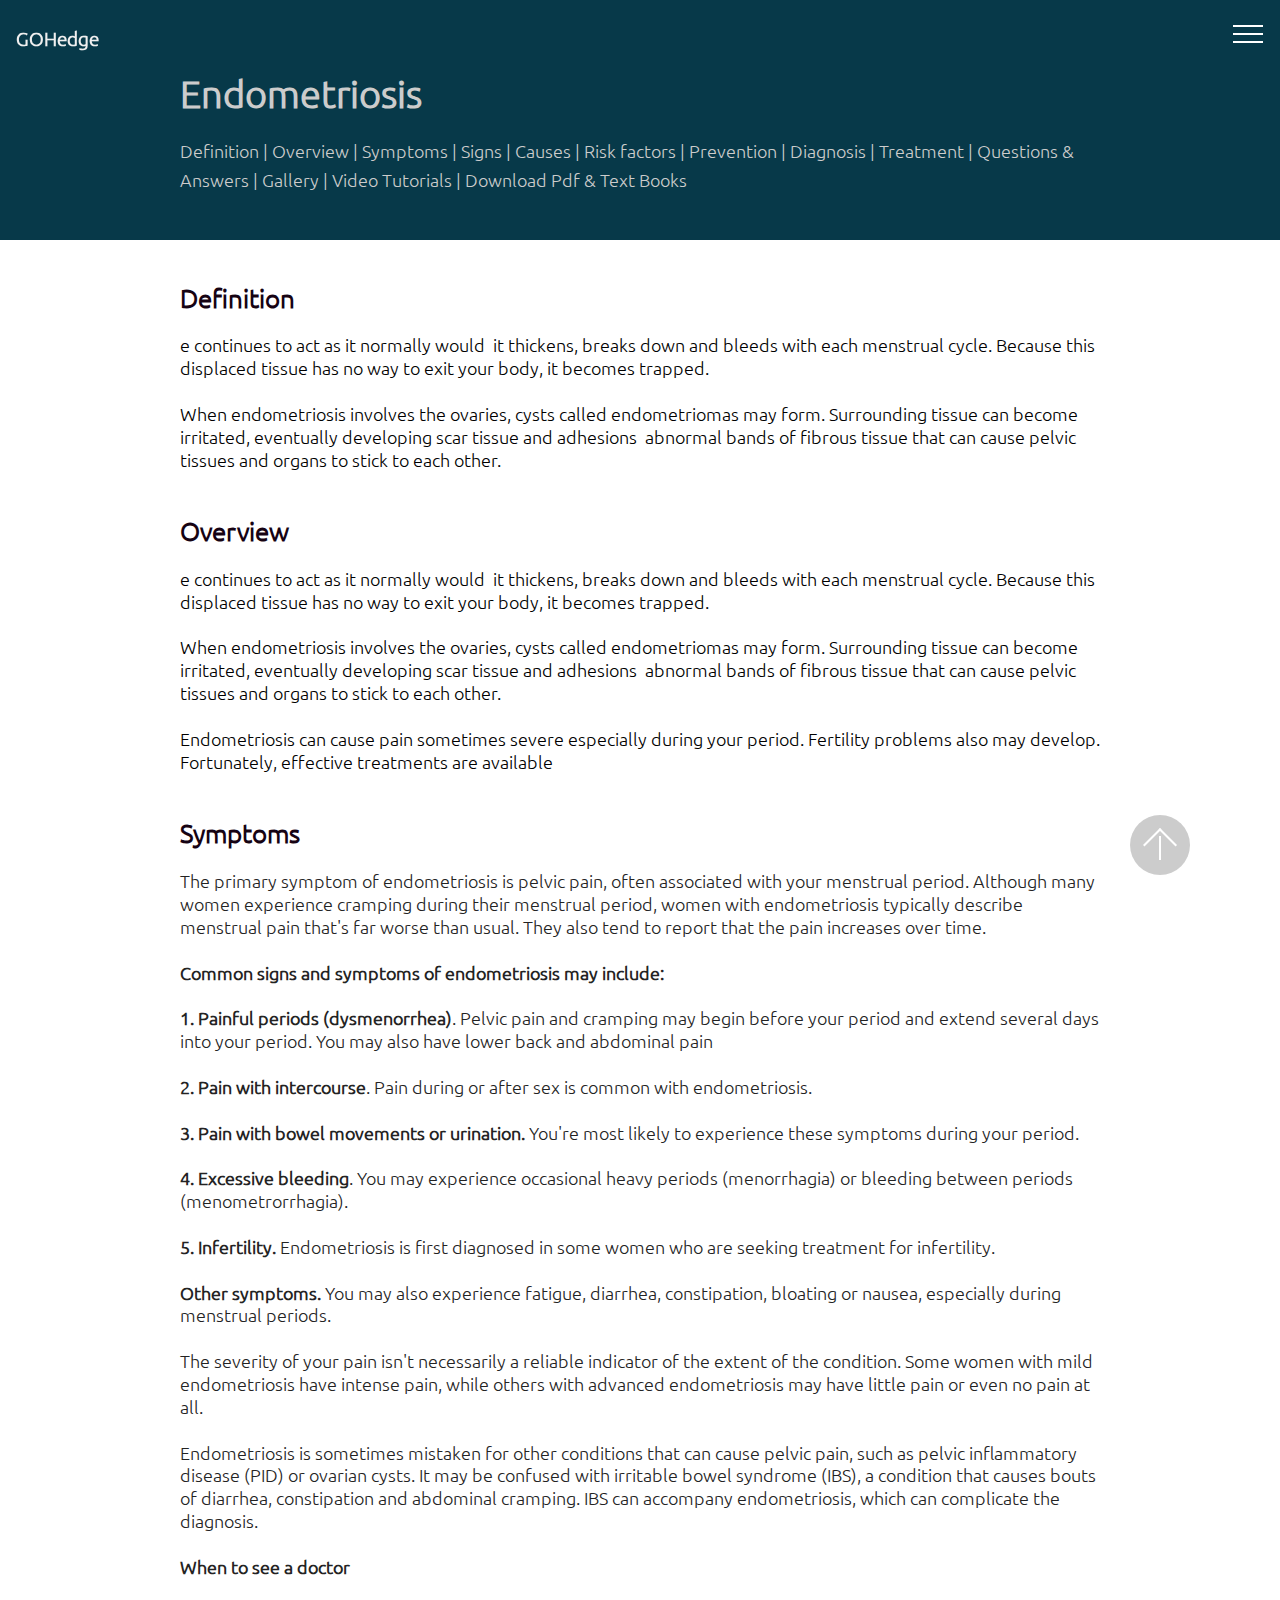
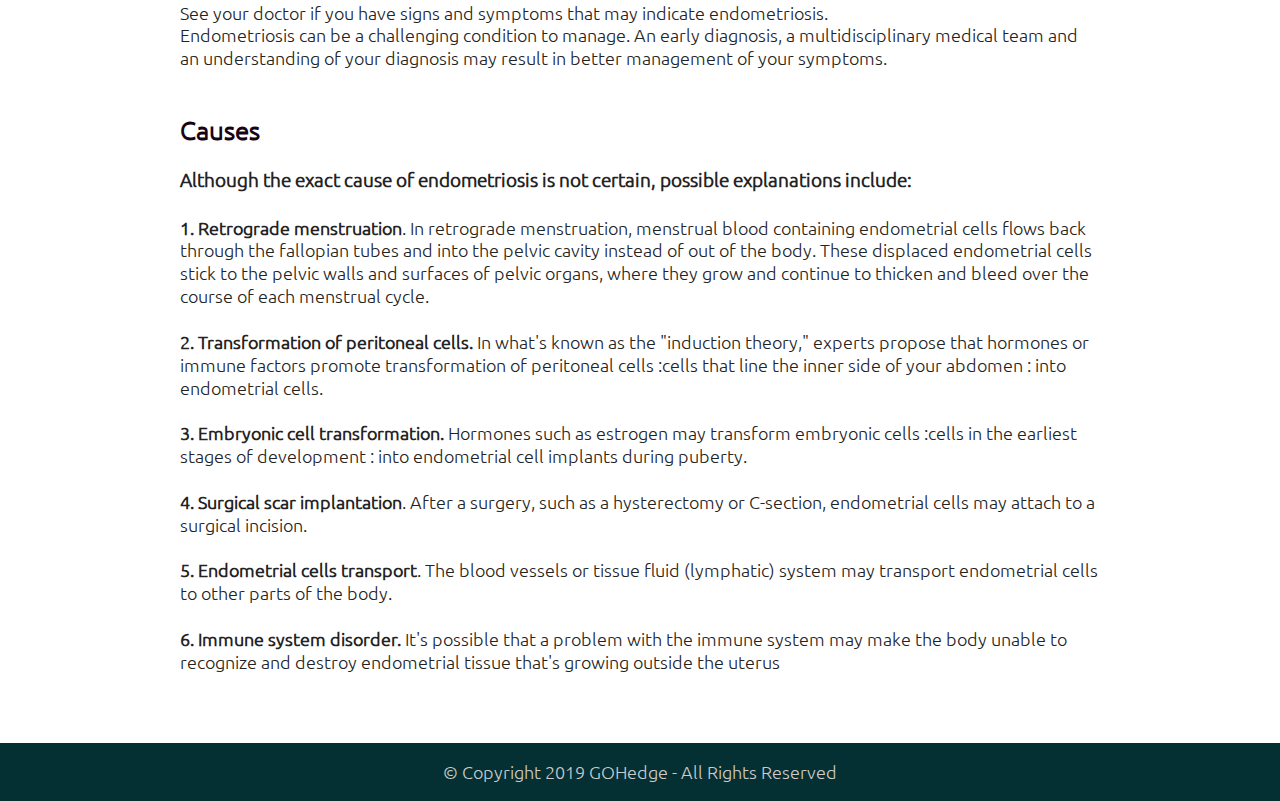
==== Endometriosis.html @ b58a8760 "create github pages" ====
<!DOCTYPE html>
<html >
<head>
  <!-- Site made with Mobirise Website Builder v4.8.10, https://mobirise.com -->
  <meta charset="UTF-8">
  <meta http-equiv="X-UA-Compatible" content="IE=edge">
  <meta name="generator" content="Mobirise v4.8.10, mobirise.com">
  <meta name="viewport" content="width=device-width, initial-scale=1, minimum-scale=1">
  <link rel="shortcut icon" href="assets/images/logo2.png" type="image/x-icon">
  <meta name="description" content="Endometriosis">
  <title>Endometriosis</title>
  <link rel="stylesheet" href="assets/web/assets/mobirise-icons/mobirise-icons.css">
  <link rel="stylesheet" href="assets/tether/tether.min.css">
  <link rel="stylesheet" href="assets/bootstrap/css/bootstrap.min.css">
  <link rel="stylesheet" href="assets/bootstrap/css/bootstrap-grid.min.css">
  <link rel="stylesheet" href="assets/bootstrap/css/bootstrap-reboot.min.css">
  <link rel="stylesheet" href="assets/soundcloud-plugin/style.css">
  <link rel="stylesheet" href="assets/dropdown/css/style.css">
  <link rel="stylesheet" href="assets/theme/css/style.css">
  <link href="assets/fonts/style.css" rel="stylesheet">
  <link rel="stylesheet" href="assets/mobirise/css/mbr-additional.css" type="text/css">
  
  
  
</head>
<body>
  <section class="menu cid-rbNJQ280jN" once="menu" id="menu1-30">

    

    <nav class="navbar navbar-expand beta-menu navbar-dropdown align-items-center navbar-fixed-top collapsed bg-color transparent">
        <button class="navbar-toggler navbar-toggler-right" type="button" data-toggle="collapse" data-target="#navbarSupportedContent" aria-controls="navbarSupportedContent" aria-expanded="false" aria-label="Toggle navigation">
            <div class="hamburger">
                <span></span>
                <span></span>
                <span></span>
                <span></span>
            </div>
        </button>
        <div class="menu-logo">
            <div class="navbar-brand">
                
                <span class="navbar-caption-wrap"><a class="navbar-caption text-warning display-1" href="https://mobirise.co">GOHedge</a></span>
            </div>
        </div>
        <div class="collapse navbar-collapse" id="navbarSupportedContent">
            <ul class="navbar-nav nav-dropdown nav-right" data-app-modern-menu="true"><li class="nav-item">
                    <a class="nav-link link text-white display-4" href="Endometriosis.html">
                        Endometriosis</a>
                </li><li class="nav-item"><a class="nav-link link text-white display-4" href="fp.html">
                        FP</a></li><li class="nav-item"><a class="nav-link link text-white display-4" href="Neonatal resuscitation.html">
                        SHOULDER</a></li><li class="nav-item"><a class="nav-link link text-white display-4" href="Endometriosis.html">
                        NEONATAL</a></li><li class="nav-item"><a class="nav-link link text-white display-4" href="Infertility.html">
                        INFERTILIYT</a></li><li class="nav-item"><a class="nav-link link text-white display-4" href="index.html">
                        Endometriosis</a></li><li class="nav-item"><a class="nav-link link text-white display-4" href="index.html">
                        Endometriosis</a></li><li class="nav-item"><a class="nav-link link text-white display-4" href="page1.html">
                        Endometriosis</a></li><li class="nav-item"><a class="nav-link link text-white display-4" href="page1.html">
                        Endometriosis</a></li>
                <li class="nav-item">
                    <a class="nav-link link text-white display-4" href="page2.html">
                        Infertility</a>
                </li><li class="nav-item"><a class="nav-link link text-white display-4" href="page2.html">
                        Infertility</a></li><li class="nav-item"><a class="nav-link link text-white display-4" href="page2.html">
                        Infertility</a></li><li class="nav-item"><a class="nav-link link text-white display-4" href="page2.html">
                        Infertility</a></li><li class="nav-item"><a class="nav-link link text-white display-4" href="page2.html">
                        Infertility</a></li><li class="nav-item"><a class="nav-link link text-white display-4" href="page2.html">
                        Infertility</a></li><li class="nav-item"><a class="nav-link link text-white display-4" href="page2.html">
                        Infertility</a></li><li class="nav-item"><a class="nav-link link text-white display-4" href="page2.html">
                        Infertility</a></li><li class="nav-item"><a class="nav-link link text-white display-4" href="page2.html">
                        Infertility</a></li><li class="nav-item"><a class="nav-link link text-white display-4" href="page2.html">
                        Infertility</a></li><li class="nav-item"><a class="nav-link link text-white display-4" href="page2.html">
                        Infertility</a></li><li class="nav-item"><a class="nav-link link text-white display-4" href="page2.html">
                        Infertility</a></li><li class="nav-item"><a class="nav-link link text-white display-4" href="page2.html">
                        Infertility</a></li><li class="nav-item"><a class="nav-link link text-white display-4" href="page2.html">
                        Infertility</a></li><li class="nav-item"><a class="nav-link link text-white display-4" href="page2.html">
                        Infertility</a></li><li class="nav-item"><a class="nav-link link text-white display-4" href="page2.html">
                        Infertility</a></li><li class="nav-item"><a class="nav-link link text-white display-4" href="page2.html">
                        Infertility</a></li><li class="nav-item"><a class="nav-link link text-white display-4" href="page2.html">
                        Infertility</a></li><li class="nav-item"><a class="nav-link link text-white display-4" href="page2.html">
                        Infertility</a></li><li class="nav-item"><a class="nav-link link text-white display-4" href="page2.html">
                        Infertility</a></li><li class="nav-item"><a class="nav-link link text-white display-4" href="page2.html">
                        Infertility</a></li><li class="nav-item"><a class="nav-link link text-white display-4" href="page2.html">
                        Infertility</a></li><li class="nav-item"><a class="nav-link link text-white display-4" href="page2.html">
                        Infertility</a></li><li class="nav-item"><a class="nav-link link text-white display-4" href="page2.html">
                        Infertility</a></li><li class="nav-item"><a class="nav-link link text-white display-4" href="page2.html">
                        Infertility</a></li><li class="nav-item"><a class="nav-link link text-white display-4" href="page2.html">
                        Infertility</a></li><li class="nav-item"><a class="nav-link link text-white display-4" href="page2.html">
                        Infertility</a></li><li class="nav-item"><a class="nav-link link text-white display-4" href="page2.html">
                        Infertility</a></li><li class="nav-item"><a class="nav-link link text-white display-4" href="page2.html">
                        Infertility</a></li><li class="nav-item"><a class="nav-link link text-white display-4" href="page2.html">
                        Infertility</a></li><li class="nav-item"><a class="nav-link link text-white display-4" href="page2.html">
                        Infertility</a></li><li class="nav-item"><a class="nav-link link text-white display-4" href="page2.html">
                        Infertility</a></li><li class="nav-item"><a class="nav-link link text-white display-4" href="page2.html">
                        Infertility</a></li><li class="nav-item"><a class="nav-link link text-white display-4" href="page2.html">
                        Infertility</a></li><li class="nav-item"><a class="nav-link link text-white display-4" href="page2.html">
                        Infertility</a></li><li class="nav-item"><a class="nav-link link text-white display-4" href="page2.html">
                        Infertility</a></li><li class="nav-item"><a class="nav-link link text-white display-4" href="page2.html">
                        Infertility</a></li><li class="nav-item"><a class="nav-link link text-white display-4" href="page2.html">
                        Infertility</a></li><li class="nav-item"><a class="nav-link link text-white display-4" href="page2.html">
                        Infertility</a></li><li class="nav-item"><a class="nav-link link text-white display-4" href="page2.html">
                        Infertility</a></li><li class="nav-item"><a class="nav-link link text-white display-4" href="page2.html">
                        Infertility</a></li><li class="nav-item"><a class="nav-link link text-white display-4" href="page2.html">
                        Infertility</a></li><li class="nav-item"><a class="nav-link link text-white display-4" href="page2.html">
                        Infertility</a></li><li class="nav-item"><a class="nav-link link text-white display-4" href="page2.html">
                        Infertility</a></li><li class="nav-item"><a class="nav-link link text-white display-4" href="page2.html">
                        Infertility</a></li><li class="nav-item"><a class="nav-link link text-white display-4" href="page2.html">
                        Infertility</a></li><li class="nav-item"><a class="nav-link link text-white display-4" href="page2.html">
                        Infertility</a></li><li class="nav-item"><a class="nav-link link text-white display-4" href="page2.html">
                        Infertility</a></li><li class="nav-item"><a class="nav-link link text-white display-4" href="page2.html">
                        Infertility</a></li><li class="nav-item"><a class="nav-link link text-white display-4" href="page2.html">
                        Infertility</a></li><li class="nav-item"><a class="nav-link link text-white display-4" href="page2.html">
                        Infertility</a></li><li class="nav-item"><a class="nav-link link text-white display-4" href="page2.html">
                        Infertility</a></li><li class="nav-item"><a class="nav-link link text-white display-4" href="page2.html">
                        Infertility</a></li><li class="nav-item"><a class="nav-link link text-white display-4" href="page2.html">
                        Infertility</a></li><li class="nav-item"><a class="nav-link link text-white display-4" href="page2.html">
                        Infertility</a></li><li class="nav-item"><a class="nav-link link text-white display-4" href="page2.html">
                        Infertility</a></li><li class="nav-item"><a class="nav-link link text-white display-4" href="page2.html">
                        Infertility</a></li><li class="nav-item"><a class="nav-link link text-white display-4" href="page2.html">
                        Infertility</a></li><li class="nav-item"><a class="nav-link link text-white display-4" href="page2.html">
                        Infertility</a></li><li class="nav-item"><a class="nav-link link text-white display-4" href="page2.html">
                        Infertility</a></li><li class="nav-item"><a class="nav-link link text-white display-4" href="page2.html">
                        Infertility</a></li><li class="nav-item"><a class="nav-link link text-white display-4" href="page2.html">
                        Infertility</a></li><li class="nav-item"><a class="nav-link link text-white display-4" href="page2.html">
                        Infertility</a></li><li class="nav-item"><a class="nav-link link text-white display-4" href="page2.html">
                        Infertility</a></li><li class="nav-item"><a class="nav-link link text-white display-4" href="page2.html">
                        Infertility</a></li><li class="nav-item"><a class="nav-link link text-white display-4" href="page2.html">
                        Infertility</a></li><li class="nav-item"><a class="nav-link link text-white display-4" href="page2.html">
                        Infertility</a></li><li class="nav-item"><a class="nav-link link text-white display-4" href="page2.html">
                        Infertility</a></li><li class="nav-item"><a class="nav-link link text-white display-4" href="page2.html">
                        Infertility</a></li><li class="nav-item"><a class="nav-link link text-white display-4" href="page2.html">
                        nnbnbnb</a></li></ul>
            
        </div>
    </nav>
</section>

<section class="engine"><a href="https://mobirise.info/f">easy website creator</a></section><section class="mbr-section info3 cid-r8rKE8uEnO" id="info3-b">

    

    

    <div class="container">
        <div class="row justify-content-center">
            <div class="media-container-column title col-12 col-md-10">
                <h2 class="align-left mbr-bold mbr-white pb-3 mbr-fonts-style display-2">Endometriosis<br></h2>
                
                <p class="mbr-text align-left mbr-white mbr-fonts-style display-7">Definition | Overview | Symptoms | Signs | Causes | Risk factors | Prevention | Diagnosis | Treatment | Questions &amp; Answers | Gallery | Video Tutorials | Download Pdf &amp; Text Books</p>
                
            </div>
        </div>
    </div>
</section>

<section class="mbr-section info3 cid-r9E1vrlZpd" id="info3-1y">

    

    

    <div class="container">
        <div class="row justify-content-center">
            <div class="media-container-column title col-12 col-md-10">
                <h2 class="align-left mbr-bold mbr-white pb-3 mbr-fonts-style display-5">Definition</h2>
                <h3 class="mbr-section-subtitle align-left mbr-light mbr-white pb-3 mbr-fonts-style display-7"><div><span style="color: rgb(0, 0, 0); font-size: 1.1rem;">e continues to act as it normally would &nbsp;it thickens, breaks down and bleeds with each menstrual cycle. Because this displaced tissue has no way to exit your body, it becomes trapped.</span></div><br><div><span style="color: rgb(0, 0, 0); font-size: 1.1rem;"> When endometriosis involves the ovaries, cysts called endometriomas may form. Surrounding tissue can become irritated, eventually developing scar tissue and adhesions &nbsp;abnormal bands of fibrous tissue that can cause pelvic tissues and organs to stick to each other.</span><br></div><br></h3>
                
                
            </div>
        </div>
    </div>
</section>

<section class="mbr-section info3 cid-r8rKEa15Zw" id="info3-c">

    

    

    <div class="container">
        <div class="row justify-content-center">
            <div class="media-container-column title col-12 col-md-10">
                <h2 class="align-left mbr-bold mbr-white pb-3 mbr-fonts-style display-5">Overview</h2>
                <h3 class="mbr-section-subtitle align-left mbr-light mbr-white pb-3 mbr-fonts-style display-7"><div><span style="color: rgb(0, 0, 0); font-size: 1.1rem;">e continues to act as it normally would &nbsp;it thickens, breaks down and bleeds with each menstrual cycle. Because this displaced tissue has no way to exit your body, it becomes trapped.</span></div><br><div><span style="color: rgb(0, 0, 0); font-size: 1.1rem;"> When endometriosis involves the ovaries, cysts called endometriomas may form. Surrounding tissue can become irritated, eventually developing scar tissue and adhesions &nbsp;abnormal bands of fibrous tissue that can cause pelvic tissues and organs to stick to each other.</span><br></div><br><div>Endometriosis can cause pain sometimes severe especially during your period. Fertility problems also may develop. Fortunately, effective treatments are available</div><br></h3>
                
                
            </div>
        </div>
    </div>
</section>

<section class="mbr-section info3 cid-r8rKEbuTTc" id="info3-d">

    

    

    <div class="container">
        <div class="row justify-content-center">
            <div class="media-container-column title col-12 col-md-10">
                <h2 class="align-left mbr-bold mbr-white pb-3 mbr-fonts-style display-5">Symptoms</h2>
                <h3 class="mbr-section-subtitle align-left mbr-light mbr-white pb-3 mbr-fonts-style display-7"><div>The primary symptom of endometriosis is pelvic pain, often associated with your menstrual period. Although many women experience cramping during their menstrual period, women with endometriosis typically describe menstrual pain that's far worse than usual. They also tend to report that the pain increases over time.</div><br><div><strong>Common signs and symptoms of endometriosis may include:</strong></div><div><strong><br></strong></div><div><strong>1. Painful periods (dysmenorrhea)</strong>. Pelvic pain and cramping may begin before your period and extend several days into your period. You may also have lower back and abdominal pain</div><br><div><strong>2. Pain with intercourse</strong>. Pain during or after sex is common with endometriosis.</div><br><div><strong>3. Pain with bowel movements or urination.</strong> You're most likely to experience these symptoms during your period.</div><div><strong><br></strong></div><div><strong>4. Excessive bleeding</strong>. You may experience occasional heavy periods (menorrhagia) or bleeding between periods (menometrorrhagia).</div><br><div><strong>5. Infertility.</strong> Endometriosis is first diagnosed in some women who are seeking treatment for infertility.
</div><div><br></div><div><strong>Other symptoms.</strong> You may also experience fatigue, diarrhea, constipation, bloating or nausea, especially during menstrual periods.</div><br><div>The severity of your pain isn't necessarily a reliable indicator of the extent of the condition. Some women with mild endometriosis have intense pain, while others with advanced endometriosis may have little pain or even no pain at all.</div><br><div>
</div><div>
</div><div>Endometriosis is sometimes mistaken for other conditions that can cause pelvic pain, such as pelvic inflammatory disease (PID) or ovarian cysts. It may be confused with irritable bowel syndrome (IBS), a condition that causes bouts of diarrhea, constipation and abdominal cramping. IBS can accompany endometriosis, which can complicate the diagnosis.</div><br><div><strong>When to see a doctor</strong></div><br><div>See your doctor if you have signs and symptoms that may indicate endometriosis.
</div><div>
</div><div>Endometriosis can be a challenging condition to manage. An early diagnosis, a multidisciplinary medical team and an understanding of your diagnosis may result in better management of your symptoms.</div><div><br></div></h3>
                
                
            </div>
        </div>
    </div>
</section>

<section class="mbr-section info3 cid-r8rKEcS696" id="info3-e">

    

    

    <div class="container">
        <div class="row justify-content-center">
            <div class="media-container-column title col-12 col-md-10">
                <h2 class="align-left mbr-bold mbr-white pb-3 mbr-fonts-style display-5">Causes
</h2>
                <h3 class="mbr-section-subtitle align-left mbr-light mbr-white pb-3 mbr-fonts-style display-7"><div><span style="font-size: 1.2rem;"><strong>Although the exact cause of endometriosis is not certain, possible explanations include:&nbsp;</strong></span></div><div><span style="font-size: 1.2rem;"><strong><br></strong></span></div><div><strong>1. Retrograde menstruation</strong>. In retrograde menstruation, menstrual blood containing endometrial cells flows back through the fallopian tubes and into the pelvic cavity instead of out of the body. These displaced endometrial cells stick to the pelvic walls and surfaces of pelvic organs, where they grow and continue to thicken and bleed over the course of each menstrual cycle.
</div><div><br></div><div><strong>2. Transformation of peritoneal cells.</strong> In what's known as the "induction theory," experts propose that hormones or immune factors promote transformation of peritoneal cells :cells that line the inner side of your abdomen : into endometrial cells.
</div><div><br></div><div><strong>3. Embryonic cell transformation.</strong> Hormones such as estrogen may transform embryonic cells :cells in the earliest stages of development : into endometrial cell implants during puberty.
</div><div><br></div><div><strong>4. Surgical scar implantation</strong>. After a surgery, such as a hysterectomy or C-section, endometrial cells may attach to a surgical incision.
</div><div><br></div><div><strong>5. Endometrial cells transport</strong>. The blood vessels or tissue fluid (lymphatic) system may transport endometrial cells to other parts of the body.
</div><div><br></div><div><strong>6. Immune system disorder.</strong> It's possible that a problem with the immune system may make the body unable to recognize and destroy endometrial tissue that's growing outside the uterus</div></h3>
                
                
            </div>
        </div>
    </div>
</section>

<section once="" class="cid-r8rKEe6cYX mbr-reveal" id="footer6-f">

    

    

    <div class="container">
        <div class="media-container-row align-center mbr-white">
            <div class="col-12">
                <p class="mbr-text mb-0 mbr-fonts-style display-7">
                    © Copyright 2019 GOHedge - All Rights Reserved
                </p>
            </div>
        </div>
    </div>
</section>


  <script src="assets/web/assets/jquery/jquery.min.js"></script>
  <script src="assets/popper/popper.min.js"></script>
  <script src="assets/tether/tether.min.js"></script>
  <script src="assets/bootstrap/js/bootstrap.min.js"></script>
  <script src="assets/smoothscroll/smooth-scroll.js"></script>
  <script src="assets/dropdown/js/script.min.js"></script>
  <script src="assets/touchswipe/jquery.touch-swipe.min.js"></script>
  <script src="assets/theme/js/script.js"></script>
  
  
 <div id="scrollToTop" class="scrollToTop mbr-arrow-up"><a style="text-align: center;"><i></i></a></div>
  </body>
</html>
---- assets/web/assets/mobirise-icons/mobirise-icons.css ----
@font-face {
  font-family: 'MobiriseIcons';
  src:  url('mobirise-icons.eot?spat4u');
  src:  url('mobirise-icons.eot?spat4u#iefix') format('embedded-opentype'),
    url('mobirise-icons.ttf?spat4u') format('truetype'),
    url('mobirise-icons.woff?spat4u') format('woff'),
    url('mobirise-icons.svg?spat4u#MobiriseIcons') format('svg');
  font-weight: normal;
  font-style: normal;
}

[class^="mbri-"], [class*=" mbri-"] {
  /* use !important to prevent issues with browser extensions that change fonts */
  font-family: MobiriseIcons !important;
  speak: none;
  font-style: normal;
  font-weight: normal;
  font-variant: normal;
  text-transform: none;
  line-height: 1;

  /* Better Font Rendering =========== */
  -webkit-font-smoothing: antialiased;
  -moz-osx-font-smoothing: grayscale;
}

.mbri-add-submenu:before {
  content: "\e900";
}
.mbri-alert:before {
  content: "\e901";
}
.mbri-align-center:before {
  content: "\e902";
}
.mbri-align-justify:before {
  content: "\e903";
}
.mbri-align-left:before {
  content: "\e904";
}
.mbri-align-right:before {
  content: "\e905";
}
.mbri-android:before {
  content: "\e906";
}
.mbri-apple:before {
  content: "\e907";
}
.mbri-arrow-down:before {
  content: "\e908";
}
.mbri-arrow-next:before {
  content: "\e909";
}
.mbri-arrow-prev:before {
  content: "\e90a";
}
.mbri-arrow-up:before {
  content: "\e90b";
}
.mbri-bold:before {
  content: "\e90c";
}
.mbri-bookmark:before {
  content: "\e90d";
}
.mbri-bootstrap:before {
  content: "\e90e";
}
.mbri-briefcase:before {
  content: "\e90f";
}
.mbri-browse:before {
  content: "\e910";
}
.mbri-bulleted-list:before {
  content: "\e911";
}
.mbri-calendar:before {
  content: "\e912";
}
.mbri-camera:before {
  content: "\e913";
}
.mbri-cart-add:before {
  content: "\e914";
}
.mbri-cart-full:before {
  content: "\e915";
}
.mbri-cash:before {
  content: "\e916";
}
.mbri-change-style:before {
  content: "\e917";
}
.mbri-chat:before {
  content: "\e918";
}
.mbri-clock:before {
  content: "\e919";
}
.mbri-close:before {
  content: "\e91a";
}
.mbri-cloud:before {
  content: "\e91b";
}
.mbri-code:before {
  content: "\e91c";
}
.mbri-contact-form:before {
  content: "\e91d";
}
.mbri-credit-card:before {
  content: "\e91e";
}
.mbri-cursor-click:before {
  content: "\e91f";
}
.mbri-cust-feedback:before {
  content: "\e920";
}
.mbri-database:before {
  content: "\e921";
}
.mbri-delivery:before {
  content: "\e922";
}
.mbri-desktop:before {
  content: "\e923";
}
.mbri-devices:before {
  content: "\e924";
}
.mbri-down:before {
  content: "\e925";
}
.mbri-download:before {
  content: "\e989";
}
.mbri-drag-n-drop:before {
  content: "\e927";
}
.mbri-drag-n-drop2:before {
  content: "\e928";
}
.mbri-edit:before {
  content: "\e929";
}
.mbri-edit2:before {
  content: "\e92a";
}
.mbri-error:before {
  content: "\e92b";
}
.mbri-extension:before {
  content: "\e92c";
}
.mbri-features:before {
  content: "\e92d";
}
.mbri-file:before {
  content: "\e92e";
}
.mbri-flag:before {
  content: "\e92f";
}
.mbri-folder:before {
  content: "\e930";
}
.mbri-gift:before {
  content: "\e931";
}
.mbri-github:before {
  content: "\e932";
}
.mbri-globe:before {
  content: "\e933";
}
.mbri-globe-2:before {
  content: "\e934";
}
.mbri-growing-chart:before {
  content: "\e935";
}
.mbri-hearth:before {
  content: "\e936";
}
.mbri-help:before {
  content: "\e937";
}
.mbri-home:before {
  content: "\e938";
}
.mbri-hot-cup:before {
  content: "\e939";
}
.mbri-idea:before {
  content: "\e93a";
}
.mbri-image-gallery:before {
  content: "\e93b";
}
.mbri-image-slider:before {
  content: "\e93c";
}
.mbri-info:before {
  content: "\e93d";
}
.mbri-italic:before {
  content: "\e93e";
}
.mbri-key:before {
  content: "\e93f";
}
.mbri-laptop:before {
  content: "\e940";
}
.mbri-layers:before {
  content: "\e941";
}
.mbri-left-right:before {
  content: "\e942";
}
.mbri-left:before {
  content: "\e943";
}
.mbri-letter:before {
  content: "\e944";
}
.mbri-like:before {
  content: "\e945";
}
.mbri-link:before {
  content: "\e946";
}
.mbri-lock:before {
  content: "\e947";
}
.mbri-login:before {
  content: "\e948";
}
.mbri-logout:before {
  content: "\e949";
}
.mbri-magic-stick:before {
  content: "\e94a";
}
.mbri-map-pin:before {
  content: "\e94b";
}
.mbri-menu:before {
  content: "\e94c";
}
.mbri-mobile:before {
  content: "\e94d";
}
.mbri-mobile2:before {
  content: "\e94e";
}
.mbri-mobirise:before {
  content: "\e94f";
}
.mbri-more-horizontal:before {
  content: "\e950";
}
.mbri-more-vertical:before {
  content: "\e951";
}
.mbri-music:before {
  content: "\e952";
}
.mbri-new-file:before {
  content: "\e953";
}
.mbri-numbered-list:before {
  content: "\e954";
}
.mbri-opened-folder:before {
  content: "\e955";
}
.mbri-pages:before {
  content: "\e956";
}
.mbri-paper-plane:before {
  content: "\e957";
}
.mbri-paperclip:before {
  content: "\e958";
}
.mbri-photo:before {
  content: "\e959";
}
.mbri-photos:before {
  content: "\e95a";
}
.mbri-pin:before {
  content: "\e95b";
}
.mbri-play:before {
  content: "\e95c";
}
.mbri-plus:before {
  content: "\e95d";
}
.mbri-preview:before {
  content: "\e95e";
}
.mbri-print:before {
  content: "\e95f";
}
.mbri-protect:before {
  content: "\e960";
}
.mbri-question:before {
  content: "\e961";
}
.mbri-quote-left:before {
  content: "\e962";
}
.mbri-quote-right:before {
  content: "\e963";
}
.mbri-refresh:before {
  content: "\e964";
}
.mbri-responsive:before {
  content: "\e965";
}
.mbri-right:before {
  content: "\e966";
}
.mbri-rocket:before {
  content: "\e967";
}
.mbri-sad-face:before {
  content: "\e968";
}
.mbri-sale:before {
  content: "\e969";
}
.mbri-save:before {
  content: "\e96a";
}
.mbri-search:before {
  content: "\e96b";
}
.mbri-setting:before {
  content: "\e96c";
}
.mbri-setting2:before {
  content: "\e96d";
}
.mbri-setting3:before {
  content: "\e96e";
}
.mbri-share:before {
  content: "\e96f";
}
.mbri-shopping-bag:before {
  content: "\e970";
}
.mbri-shopping-basket:before {
  content: "\e971";
}
.mbri-shopping-cart:before {
  content: "\e972";
}
.mbri-sites:before {
  content: "\e973";
}
.mbri-smile-face:before {
  content: "\e974";
}
.mbri-speed:before {
  content: "\e975";
}
.mbri-star:before {
  content: "\e976";
}
.mbri-success:before {
  content: "\e977";
}
.mbri-sun:before {
  content: "\e978";
}
.mbri-sun2:before {
  content: "\e979";
}
.mbri-tablet:before {
  content: "\e97a";
}
.mbri-tablet-vertical:before {
  content: "\e97b";
}
.mbri-target:before {
  content: "\e97c";
}
.mbri-timer:before {
  content: "\e97d";
}
.mbri-to-ftp:before {
  content: "\e97e";
}
.mbri-to-local-drive:before {
  content: "\e97f";
}
.mbri-touch-swipe:before {
  content: "\e980";
}
.mbri-touch:before {
  content: "\e981";
}
.mbri-trash:before {
  content: "\e982";
}
.mbri-underline:before {
  content: "\e983";
}
.mbri-unlink:before {
  content: "\e984";
}
.mbri-unlock:before {
  content: "\e985";
}
.mbri-up-down:before {
  content: "\e986";
}
.mbri-up:before {
  content: "\e987";
}
.mbri-update:before {
  content: "\e988";
}
.mbri-upload:before {
 content: "\e926"; 
}
.mbri-user:before {
  content: "\e98a";
}
.mbri-user2:before {
  content: "\e98b";
}
.mbri-users:before {
  content: "\e98c";
}
.mbri-video:before {
  content: "\e98d";
}
.mbri-video-play:before {
  content: "\e98e";
}
.mbri-watch:before {
  content: "\e98f";
}
.mbri-website-theme:before {
  content: "\e990";
}
.mbri-wifi:before {
  content: "\e991";
}
.mbri-windows:before {
  content: "\e992";
}
.mbri-zoom-out:before {
  content: "\e993";
}
.mbri-redo:before {
  content: "\e994";
}
.mbri-undo:before {
  content: "\e995";
}
---- assets/soundcloud-plugin/style.css ----
.addons-container {
  position: relative;
  margin-left: auto;
  margin-right: auto;
  padding-right: 15px;
  padding-left: 15px; }
  @media (min-width: 576px) {
    .addons-container {
      padding-right: 15px;
      padding-left: 15px; } }
  @media (min-width: 768px) {
    .addons-container {
      padding-right: 15px;
      padding-left: 15px; } }
  @media (min-width: 992px) {
    .addons-container {
      padding-right: 15px;
      padding-left: 15px; } }
  @media (min-width: 1200px) {
    .addons-container {
      padding-right: 15px;
      padding-left: 15px; } }
  @media (min-width: 576px) {
    .addons-container {
      width: 540px;
      max-width: 100%; } }
  @media (min-width: 768px) {
    .addons-container {
      width: 720px;
      max-width: 100%; } }
  @media (min-width: 992px) {
    .addons-container {
      width: 960px;
      max-width: 100%; } }
  @media (min-width: 1200px) {
    .addons-container {
      width: 1140px;
      max-width: 100%; } }

.addons-container-inner{
    position: relative;
    width: 100%;
    min-height: 1px;
    padding-right: 15px;
    padding-left: 15px;
}
@media (min-width: 567px) {
    .addons-container-inner{
        -ms-flex: 0 0 66.666667%;
        flex: 0 0 66.666667%;
        max-width: 66.666667%;
    }
}
.addons-row{
    display: flex;
    justify-content:center;
}
---- assets/dropdown/css/style.css ----
.navbar-dropdown {
  left: 0;
  padding: 0;
  position: absolute;
  right: 0;
  top: 0;
  transition: all 0.45s ease;
  z-index: 1030;
  background: #282828; }
  .navbar-dropdown .navbar-logo {
    margin-right: 0.8rem;
    transition: margin 0.3s ease-in-out;
    vertical-align: middle; }
    .navbar-dropdown .navbar-logo img {
      height: 3.125rem;
      transition: all 0.3s ease-in-out; }
    .navbar-dropdown .navbar-logo.mbr-iconfont {
      font-size: 3.125rem;
      line-height: 3.125rem; }
  .navbar-dropdown .navbar-caption {
    font-weight: 700;
    white-space: normal;
    vertical-align: -4px;
    line-height: 3.125rem !important; }
    .navbar-dropdown .navbar-caption, .navbar-dropdown .navbar-caption:hover {
      color: inherit;
      text-decoration: none; }
  .navbar-dropdown .mbr-iconfont + .navbar-caption {
    vertical-align: -1px; }
  .navbar-dropdown.navbar-fixed-top {
    position: fixed; }
  .navbar-dropdown .navbar-brand span {
    vertical-align: -4px; }
  .navbar-dropdown.bg-color.transparent {
    background: none; }
  .navbar-dropdown.navbar-short .navbar-brand {
    padding: 0.625rem 0; }
    .navbar-dropdown.navbar-short .navbar-brand span {
      vertical-align: -1px; }
  .navbar-dropdown.navbar-short .navbar-caption {
    line-height: 2.375rem !important;
    vertical-align: -2px; }
  .navbar-dropdown.navbar-short .navbar-logo {
    margin-right: 0.5rem; }
    .navbar-dropdown.navbar-short .navbar-logo img {
      height: 2.375rem; }
    .navbar-dropdown.navbar-short .navbar-logo.mbr-iconfont {
      font-size: 2.375rem;
      line-height: 2.375rem; }
  .navbar-dropdown.navbar-short .mbr-table-cell {
    height: 3.625rem; }
  .navbar-dropdown .navbar-close {
    left: 0.6875rem;
    position: fixed;
    top: 0.75rem;
    z-index: 1000; }
  .navbar-dropdown .hamburger-icon {
    content: "";
    display: inline-block;
    vertical-align: middle;
    width: 16px;
    -webkit-box-shadow: 0 -6px 0 1px #282828,0 0 0 1px #282828,0 6px 0 1px #282828;
    -moz-box-shadow: 0 -6px 0 1px #282828,0 0 0 1px #282828,0 6px 0 1px #282828;
    box-shadow: 0 -6px 0 1px #282828,0 0 0 1px #282828,0 6px 0 1px #282828; }

.dropdown-menu .dropdown-toggle[data-toggle="dropdown-submenu"]::after {
  border-bottom: 0.35em solid transparent;
  border-left: 0.35em solid;
  border-right: 0;
  border-top: 0.35em solid transparent;
  margin-left: 0.3rem; }

.dropdown-menu .dropdown-item:focus {
  outline: 0; }

.nav-dropdown {
  font-size: 0.75rem;
  font-weight: 500;
  height: auto !important; }
  .nav-dropdown .nav-btn {
    padding-left: 1rem; }
  .nav-dropdown .link {
    margin: .667em 1.667em;
    font-weight: 500;
    padding: 0;
    transition: color .2s ease-in-out; }
    .nav-dropdown .link.dropdown-toggle {
      margin-right: 2.583em; }
      .nav-dropdown .link.dropdown-toggle::after {
        margin-left: .25rem;
        border-top: 0.35em solid;
        border-right: 0.35em solid transparent;
        border-left: 0.35em solid transparent;
        border-bottom: 0; }
      .nav-dropdown .link.dropdown-toggle[aria-expanded="true"] {
        margin: 0;
        padding: 0.667em 3.263em  0.667em 1.667em; }
  .nav-dropdown .link::after,
  .nav-dropdown .dropdown-item::after {
    color: inherit; }
  .nav-dropdown .btn {
    font-size: 0.75rem;
    font-weight: 700;
    letter-spacing: 0;
    margin-bottom: 0;
    padding-left: 1.25rem;
    padding-right: 1.25rem; }
  .nav-dropdown .dropdown-menu {
    border-radius: 0;
    border: 0;
    left: 0;
    margin: 0;
    padding-bottom: 1.25rem;
    padding-top: 1.25rem;
    position: relative; }
  .nav-dropdown .dropdown-submenu {
    margin-left: 0.125rem;
    top: 0; }
  .nav-dropdown .dropdown-item {
    font-weight: 500;
    line-height: 2;
    padding: 0.3846em 4.615em 0.3846em 1.5385em;
    position: relative;
    transition: color .2s ease-in-out, background-color .2s ease-in-out; }
    .nav-dropdown .dropdown-item::after {
      margin-top: -0.3077em;
      position: absolute;
      right: 1.1538em;
      top: 50%; }
    .nav-dropdown .dropdown-item:focus, .nav-dropdown .dropdown-item:hover {
      background: none; }

@media (max-width: 767px) {
  .nav-dropdown.navbar-toggleable-sm {
    bottom: 0;
    display: none;
    left: 0;
    overflow-x: hidden;
    position: fixed;
    top: 0;
    transform: translateX(-100%);
    -ms-transform: translateX(-100%);
    -webkit-transform: translateX(-100%);
    width: 18.75rem;
    z-index: 999; } }
.nav-dropdown.navbar-toggleable-xl {
  bottom: 0;
  display: none;
  left: 0;
  overflow-x: hidden;
  position: fixed;
  top: 0;
  transform: translateX(-100%);
  -ms-transform: translateX(-100%);
  -webkit-transform: translateX(-100%);
  width: 18.75rem;
  z-index: 999; }

.nav-dropdown-sm {
  display: block !important;
  overflow-x: hidden;
  overflow: auto;
  padding-top: 3.875rem; }
  .nav-dropdown-sm::after {
    content: "";
    display: block;
    height: 3rem;
    width: 100%; }
  .nav-dropdown-sm.collapse.in ~ .navbar-close {
    display: block !important; }
  .nav-dropdown-sm.collapsing, .nav-dropdown-sm.collapse.in {
    transform: translateX(0);
    -ms-transform: translateX(0);
    -webkit-transform: translateX(0);
    transition: all 0.25s ease-out;
    -webkit-transition: all 0.25s ease-out;
    background: #282828; }
  .nav-dropdown-sm.collapsing[aria-expanded="false"] {
    transform: translateX(-100%);
    -ms-transform: translateX(-100%);
    -webkit-transform: translateX(-100%); }
  .nav-dropdown-sm .nav-item {
    display: block;
    margin-left: 0 !important;
    padding-left: 0; }
  .nav-dropdown-sm .link,
  .nav-dropdown-sm .dropdown-item {
    border-top: 1px dotted rgba(255, 255, 255, 0.1);
    font-size: 0.8125rem;
    line-height: 1.6;
    margin: 0 !important;
    padding: 0.875rem 2.4rem 0.875rem 1.5625rem !important;
    position: relative;
    white-space: normal; }
    .nav-dropdown-sm .link:focus, .nav-dropdown-sm .link:hover,
    .nav-dropdown-sm .dropdown-item:focus,
    .nav-dropdown-sm .dropdown-item:hover {
      background: rgba(0, 0, 0, 0.2) !important;
      color: #c0a375; }
  .nav-dropdown-sm .nav-btn {
    position: relative;
    padding: 1.5625rem 1.5625rem 0 1.5625rem; }
    .nav-dropdown-sm .nav-btn::before {
      border-top: 1px dotted rgba(255, 255, 255, 0.1);
      content: "";
      left: 0;
      position: absolute;
      top: 0;
      width: 100%; }
    .nav-dropdown-sm .nav-btn + .nav-btn {
      padding-top: 0.625rem; }
      .nav-dropdown-sm .nav-btn + .nav-btn::before {
        display: none; }
  .nav-dropdown-sm .btn {
    padding: 0.625rem 0; }
  .nav-dropdown-sm .dropdown-toggle[data-toggle="dropdown-submenu"]::after {
    margin-left: .25rem;
    border-top: 0.35em solid;
    border-right: 0.35em solid transparent;
    border-left: 0.35em solid transparent;
    border-bottom: 0; }
  .nav-dropdown-sm .dropdown-toggle[data-toggle="dropdown-submenu"][aria-expanded="true"]::after {
    border-top: 0;
    border-right: 0.35em solid transparent;
    border-left: 0.35em solid transparent;
    border-bottom: 0.35em solid; }
  .nav-dropdown-sm .dropdown-menu {
    margin: 0;
    padding: 0;
    position: relative;
    top: 0;
    left: 0;
    width: 100%;
    border: 0;
    float: none;
    border-radius: 0;
    background: none; }
  .nav-dropdown-sm .dropdown-submenu {
    left: 100%;
    margin-left: 0.125rem;
    margin-top: -1.25rem;
    top: 0; }

.navbar-toggleable-sm .nav-dropdown .dropdown-menu {
  position: absolute; }

.navbar-toggleable-sm .nav-dropdown .dropdown-submenu {
  left: 100%;
  margin-left: 0.125rem;
  margin-top: -1.25rem;
  top: 0; }

.navbar-toggleable-sm.opened .nav-dropdown .dropdown-menu {
  position: relative; }

.navbar-toggleable-sm.opened .nav-dropdown .dropdown-submenu {
  left: 0;
  margin-left: 00rem;
  margin-top: 0rem;
  top: 0; }

.is-builder .nav-dropdown.collapsing {
  transition: none !important; }

/*# sourceMappingURL=style.css.map */
---- assets/theme/css/style.css ----
/*!
 * Mobirise v4 theme (https://mobirise.com/)
 * Copyright 2017 Mobirise
 */
section {
  background-color: #eeeeee; }

section,
.container,
.container-fluid {
  position: relative;
  word-wrap: break-word; }

a.mbr-iconfont:hover {
  text-decoration: none; }

.article .lead p, .article .lead ul, .article .lead ol, .article .lead pre, .article .lead blockquote {
  margin-bottom: 0; }

a {
  font-style: normal;
  font-weight: 400;
  cursor: pointer; }
  a, a:hover {
    text-decoration: none; }

figure {
  margin-bottom: 0; }

body {
  color: #232323; }

h1, h2, h3, h4, h5, h6,
.h1, .h2, .h3, .h4, .h5, .h6,
.display-1, .display-2, .display-3, .display-4 {
  line-height: 1;
  word-break: break-word;
  word-wrap: break-word; }

b, strong {
  font-weight: bold; }

blockquote {
  padding: 10px 0 10px 20px;
  position: relative;
  border-left: 2px solid;
  border-color: #ff3366; }

input:-webkit-autofill, input:-webkit-autofill:hover, input:-webkit-autofill:focus, input:-webkit-autofill:active {
  transition-delay: 9999s;
  transition-property: background-color, color; }

textarea[type="hidden"] {
  display: none; }

body {
  position: relative; }

section {
  background-position: 50% 50%;
  background-repeat: no-repeat;
  background-size: cover; }
  section .mbr-background-video,
  section .mbr-background-video-preview {
    position: absolute;
    bottom: 0;
    left: 0;
    right: 0;
    top: 0; }

.hidden {
  visibility: hidden; }

.mbr-z-index20 {
  z-index: 20; }

/*! Base colors */
.mbr-white {
  color: #ffffff; }

.mbr-black {
  color: #000000; }

.mbr-bg-white {
  background-color: #ffffff; }

.mbr-bg-black {
  background-color: #000000; }

/*! Text-aligns */
.align-left {
  text-align: left; }

.align-center {
  text-align: center; }

.align-right {
  text-align: right; }

@media (max-width: 767px) {
  .align-left, .align-center, .align-right, .mbr-section-btn, .mbr-section-title {
    text-align: center; } }
/*! Font-weight  */
.mbr-light {
  font-weight: 300; }

.mbr-regular {
  font-weight: 400; }

.mbr-semibold {
  font-weight: 500; }

.mbr-bold {
  font-weight: 700; }

/*! Media  */
.media-size-item {
  -webkit-flex: 1 1 auto;
  -moz-flex: 1 1 auto;
  -ms-flex: 1 1 auto;
  -o-flex: 1 1 auto;
  flex: 1 1 auto; }

.media-content {
  -webkit-flex-basis: 100%;
  flex-basis: 100%; }

.media-container-row {
  display: -ms-flexbox;
  display: -webkit-flex;
  display: flex;
  -webkit-flex-direction: row;
  -ms-flex-direction: row;
  flex-direction: row;
  -webkit-flex-wrap: wrap;
  -ms-flex-wrap: wrap;
  flex-wrap: wrap;
  -webkit-justify-content: center;
  -ms-flex-pack: center;
  justify-content: center;
  -webkit-align-content: center;
  -ms-flex-line-pack: center;
  align-content: center;
  -webkit-align-items: start;
  -ms-flex-align: start;
  align-items: start; }
  .media-container-row .media-size-item {
    width: 400px; }

.media-container-column {
  display: -ms-flexbox;
  display: -webkit-flex;
  display: flex;
  -webkit-flex-direction: column;
  -ms-flex-direction: column;
  flex-direction: column;
  -webkit-flex-wrap: wrap;
  -ms-flex-wrap: wrap;
  flex-wrap: wrap;
  -webkit-justify-content: center;
  -ms-flex-pack: center;
  justify-content: center;
  -webkit-align-content: center;
  -ms-flex-line-pack: center;
  align-content: center;
  -webkit-align-items: stretch;
  -ms-flex-align: stretch;
  align-items: stretch; }
  .media-container-column > * {
    width: 100%; }

@media (min-width: 992px) {
  .media-container-row {
    -webkit-flex-wrap: nowrap;
    -ms-flex-wrap: nowrap;
    flex-wrap: nowrap; } }
figure {
  overflow: hidden; }

figure[mbr-media-size] {
  transition: width 0.1s; }

.mbr-figure img, .mbr-figure iframe {
  display: block;
  width: 100%; }

.card {
  background-color: transparent;
  border: none; }

.card-img {
  text-align: center;
  flex-shrink: 0;
  -webkit-flex-shrink: 0; }

.media {
  max-width: 100%;
  margin: 0 auto; }

.mbr-figure {
  -ms-flex-item-align: center;
  -ms-grid-row-align: center;
  -webkit-align-self: center;
  align-self: center; }

.media-container > div {
  max-width: 100%; }

.mbr-figure img, .card-img img {
  width: 100%; }

@media (max-width: 991px) {
  .media-size-item {
    width: auto !important; }

  .media {
    width: auto; }

  .mbr-figure {
    width: 100% !important; } }
/*! Buttons */
.mbr-section-btn {
  margin-left: -.25rem;
  margin-right: -.25rem;
  font-size: 0; }

nav .mbr-section-btn {
  margin-left: 0rem;
  margin-right: 0rem; }

/*! Btn icon margin */
.btn .mbr-iconfont, .btn.btn-sm .mbr-iconfont {
  cursor: pointer;
  margin-right: 0.5rem; }

.btn.btn-md .mbr-iconfont, .btn.btn-md .mbr-iconfont {
  margin-right: 0.8rem; }

.mbr-regular {
  font-weight: 400; }

.mbr-semibold {
  font-weight: 500; }

.mbr-bold {
  font-weight: 700; }

[type="submit"] {
  -webkit-appearance: none; }

/*! Full-screen */
.mbr-fullscreen .mbr-overlay {
  min-height: 100vh; }

.mbr-fullscreen {
  display: flex;
  display: -webkit-flex;
  display: -moz-flex;
  display: -ms-flex;
  display: -o-flex;
  align-items: center;
  -webkit-align-items: center;
  min-height: 100vh;
  padding-top: 3rem;
  padding-bottom: 3rem; }

/*! Map */
.map {
  height: 25rem;
  position: relative; }
  .map iframe {
    width: 100%;
    height: 100%; }

/* Form */
.form-asterisk {
  font-family: initial;
  position: absolute;
  top: -2px;
  font-weight: normal; }

/*! Scroll to top arrow */
.mbr-arrow-up {
  bottom: 25px;
  right: 90px;
  position: fixed;
  text-align: right;
  z-index: 5000;
  color: #ffffff;
  font-size: 32px;
  transform: rotate(180deg);
  -webkit-transform: rotate(180deg); }

.mbr-arrow-up a {
  background: rgba(0, 0, 0, 0.2);
  border-radius: 3px;
  color: #fff;
  display: inline-block;
  height: 60px;
  width: 60px;
  outline-style: none !important;
  position: relative;
  text-decoration: none;
  transition: all .3s ease-in-out;
  cursor: pointer;
  text-align: center; }
  .mbr-arrow-up a:hover {
    background-color: rgba(0, 0, 0, 0.4); }
  .mbr-arrow-up a i {
    line-height: 60px; }

.mbr-arrow-up-icon {
  display: block;
  color: #fff; }

.mbr-arrow-up-icon::before {
  content: "\203a";
  display: inline-block;
  font-family: serif;
  font-size: 32px;
  line-height: 1;
  font-style: normal;
  position: relative;
  top: 6px;
  left: -4px;
  -webkit-transform: rotate(-90deg);
  transform: rotate(-90deg); }

/*! Arrow Down */
.mbr-arrow {
  position: absolute;
  bottom: 45px;
  left: 50%;
  width: 60px;
  height: 60px;
  cursor: pointer;
  background-color: rgba(80, 80, 80, 0.5);
  border-radius: 50%;
  -webkit-transform: translateX(-50%);
  transform: translateX(-50%); }
  .mbr-arrow > a {
    display: inline-block;
    text-decoration: none;
    outline-style: none;
    -webkit-animation: arrowdown 1.7s ease-in-out infinite;
    animation: arrowdown 1.7s ease-in-out infinite; }
    .mbr-arrow > a > i {
      position: absolute;
      top: -2px;
      left: 15px;
      font-size: 2rem; }

@keyframes arrowdown {
  0% {
    transform: translateY(0px);
    -webkit-transform: translateY(0px); }
  50% {
    transform: translateY(-5px);
    -webkit-transform: translateY(-5px); }
  100% {
    transform: translateY(0px);
    -webkit-transform: translateY(0px); } }
@-webkit-keyframes arrowdown {
  0% {
    transform: translateY(0px);
    -webkit-transform: translateY(0px); }
  50% {
    transform: translateY(-5px);
    -webkit-transform: translateY(-5px); }
  100% {
    transform: translateY(0px);
    -webkit-transform: translateY(0px); } }
@media (max-width: 500px) {
  .mbr-arrow-up {
    left: 50%;
    right: auto;
    transform: translateX(-50%) rotate(180deg);
    -webkit-transform: translateX(-50%) rotate(180deg); } }
/*Gradients animation*/
@keyframes gradient-animation {
  from {
    background-position: 0% 100%;
    animation-timing-function: ease-in-out; }
  to {
    background-position: 100% 0%;
    animation-timing-function: ease-in-out; } }
@-webkit-keyframes gradient-animation {
  from {
    background-position: 0% 100%;
    animation-timing-function: ease-in-out; }
  to {
    background-position: 100% 0%;
    animation-timing-function: ease-in-out; } }
.bg-gradient {
  background-size: 200% 200%;
  animation: gradient-animation 5s infinite alternate;
  -webkit-animation: gradient-animation 5s infinite alternate; }

.menu .navbar-brand {
  display: -webkit-flex; }
  .menu .navbar-brand span {
    display: flex;
    display: -webkit-flex; }
  .menu .navbar-brand .navbar-caption-wrap {
    display: -webkit-flex; }
  .menu .navbar-brand .navbar-logo img {
    display: -webkit-flex; }
@media (min-width: 768px) and (max-width: 991px) {
  .menu .navbar-toggleable-sm .navbar-nav {
    display: -webkit-box;
    display: -webkit-flex;
    display: -ms-flexbox; } }
@media (min-width: 992px) {
  .menu .navbar-nav.nav-dropdown {
    display: -webkit-flex; }
  .menu .navbar-toggleable-sm .navbar-collapse {
    display: -webkit-flex !important; } }
@media (max-width: 767px) {
  .menu .navbar-collapse {
    overflow-y: auto;
    max-height: 80vh; }
  .menu .dropdown-menu {
    max-height: 60vh;
    overflow-y: auto; } }

.navbar {
  display: -webkit-flex;
  -webkit-flex-wrap: wrap;
  -webkit-align-items: center;
  -webkit-justify-content: space-between; }

.navbar-collapse {
  -webkit-flex-basis: 100%;
  -webkit-flex-grow: 1;
  -webkit-align-items: center; }

.nav-dropdown .link {
  padding: .667em 1.667em !important;
  margin: 0 !important; }

.nav {
  display: -webkit-flex;
  -webkit-flex-wrap: wrap; }

.row {
  display: -webkit-flex;
  -webkit-flex-wrap: wrap; }

.justify-content-center {
  -webkit-justify-content: center; }

.form-inline {
  display: -webkit-flex;
  -webkit-flex-flow: row wrap;
  -webkit-align-items: center; }

.card-wrapper {
  -webkit-flex: 1; }

.carousel-control {
  z-index: 10;
  display: -webkit-flex;
  -webkit-align-items: center;
  -webkit-justify-content: center; }

.carousel-controls {
  display: -webkit-flex; }

.media {
  display: -webkit-flex; }

/*# sourceMappingURL=style.css.map */
.engine {
	position: absolute;
	text-indent: -2400px;
	text-align: center;
	padding: 0;
	top: 0;
	left: -2400px;
}
---- assets/fonts/style.css ----
@font-face {
   font-family: 'Ubuntu-L';
   src: url('Ubuntu-L/font.ttf');
}
---- assets/mobirise/css/mbr-additional.css ----
body {
  font-style: normal;
  line-height: 1.5;
}
.mbr-section-title {
  font-style: normal;
  line-height: 1.2;
}
.mbr-section-subtitle {
  line-height: 1.3;
}
.mbr-text {
  font-style: normal;
  line-height: 1.6;
}
.display-1 {
  font-family: 'Ubuntu-L';
  font-size: 1.2rem;
}
.display-1 > .mbr-iconfont {
  font-size: 1.92rem;
}
.display-2 {
  font-family: 'Ubuntu-L';
  font-size: 2.4rem;
}
.display-2 > .mbr-iconfont {
  font-size: 3.84rem;
}
.display-4 {
  font-family: 'Ubuntu-L';
  font-size: 1rem;
}
.display-4 > .mbr-iconfont {
  font-size: 1.6rem;
}
.display-5 {
  font-family: 'Ubuntu-L';
  font-size: 1.6rem;
}
.display-5 > .mbr-iconfont {
  font-size: 2.56rem;
}
.display-7 {
  font-family: 'Ubuntu-L';
  font-size: 1.1rem;
}
.display-7 > .mbr-iconfont {
  font-size: 1.76rem;
}
/* ---- Fluid typography for mobile devices ---- */
/* 1.4 - font scale ratio ( bootstrap == 1.42857 ) */
/* 100vw - current viewport width */
/* (48 - 20)  48 == 48rem == 768px, 20 == 20rem == 320px(minimal supported viewport) */
/* 0.65 - min scale variable, may vary */
@media (max-width: 768px) {
  .display-1 {
    font-size: 0.96rem;
    font-size: calc( 1.07rem + (1.2 - 1.07) * ((100vw - 20rem) / (48 - 20)));
    line-height: calc( 1.4 * (1.07rem + (1.2 - 1.07) * ((100vw - 20rem) / (48 - 20))));
  }
  .display-2 {
    font-size: 1.92rem;
    font-size: calc( 1.49rem + (2.4 - 1.49) * ((100vw - 20rem) / (48 - 20)));
    line-height: calc( 1.4 * (1.49rem + (2.4 - 1.49) * ((100vw - 20rem) / (48 - 20))));
  }
  .display-4 {
    font-size: 0.8rem;
    font-size: calc( 1rem + (1 - 1) * ((100vw - 20rem) / (48 - 20)));
    line-height: calc( 1.4 * (1rem + (1 - 1) * ((100vw - 20rem) / (48 - 20))));
  }
  .display-5 {
    font-size: 1.28rem;
    font-size: calc( 1.21rem + (1.6 - 1.21) * ((100vw - 20rem) / (48 - 20)));
    line-height: calc( 1.4 * (1.21rem + (1.6 - 1.21) * ((100vw - 20rem) / (48 - 20))));
  }
}
/* Buttons */
.btn {
  font-weight: 500;
  border-width: 2px;
  font-style: normal;
  letter-spacing: 1px;
  margin: .4rem .8rem;
  white-space: normal;
  -webkit-transition: all 0.3s ease-in-out;
  -moz-transition: all 0.3s ease-in-out;
  transition: all 0.3s ease-in-out;
  display: inline-flex;
  align-items: center;
  justify-content: center;
  word-break: break-word;
  -webkit-align-items: center;
  -webkit-justify-content: center;
  display: -webkit-inline-flex;
  padding: 1rem 3rem;
  border-radius: 3px;
}
.btn-sm {
  font-weight: 500;
  letter-spacing: 1px;
  -webkit-transition: all 0.3s ease-in-out;
  -moz-transition: all 0.3s ease-in-out;
  transition: all 0.3s ease-in-out;
  padding: 0.6rem 1.5rem;
  border-radius: 3px;
}
.btn-md {
  font-weight: 500;
  letter-spacing: 1px;
  margin: .4rem .8rem !important;
  -webkit-transition: all 0.3s ease-in-out;
  -moz-transition: all 0.3s ease-in-out;
  transition: all 0.3s ease-in-out;
  padding: 1rem 3rem;
  border-radius: 3px;
}
.btn-lg {
  font-weight: 500;
  letter-spacing: 1px;
  margin: .4rem .8rem !important;
  -webkit-transition: all 0.3s ease-in-out;
  -moz-transition: all 0.3s ease-in-out;
  transition: all 0.3s ease-in-out;
  padding: 1.2rem 3.2rem;
  border-radius: 3px;
}
.bg-primary {
  background-color: #149dcc !important;
}
.bg-success {
  background-color: #c4bc3b !important;
}
.bg-info {
  background-color: #cccccc !important;
}
.bg-warning {
  background-color: #efefef !important;
}
.bg-danger {
  background-color: #cccccc !important;
}
.btn-primary,
.btn-primary:active {
  background-color: #149dcc !important;
  border-color: #149dcc !important;
  color: #ffffff !important;
}
.btn-primary:hover,
.btn-primary:focus,
.btn-primary.focus,
.btn-primary.active {
  color: #ffffff !important;
  background-color: #0d6786 !important;
  border-color: #0d6786 !important;
}
.btn-primary.disabled,
.btn-primary:disabled {
  color: #ffffff !important;
  background-color: #0d6786 !important;
  border-color: #0d6786 !important;
}
.btn-secondary,
.btn-secondary:active {
  background-color: #ff3366 !important;
  border-color: #ff3366 !important;
  color: #ffffff !important;
}
.btn-secondary:hover,
.btn-secondary:focus,
.btn-secondary.focus,
.btn-secondary.active {
  color: #ffffff !important;
  background-color: #e50039 !important;
  border-color: #e50039 !important;
}
.btn-secondary.disabled,
.btn-secondary:disabled {
  color: #ffffff !important;
  background-color: #e50039 !important;
  border-color: #e50039 !important;
}
.btn-info,
.btn-info:active {
  background-color: #cccccc !important;
  border-color: #cccccc !important;
  color: #4d4d4d !important;
}
.btn-info:hover,
.btn-info:focus,
.btn-info.focus,
.btn-info.active {
  color: #4d4d4d !important;
  background-color: #a6a6a6 !important;
  border-color: #a6a6a6 !important;
}
.btn-info.disabled,
.btn-info:disabled {
  color: #4d4d4d !important;
  background-color: #a6a6a6 !important;
  border-color: #a6a6a6 !important;
}
.btn-success,
.btn-success:active {
  background-color: #c4bc3b !important;
  border-color: #c4bc3b !important;
  color: #ffffff !important;
}
.btn-success:hover,
.btn-success:focus,
.btn-success.focus,
.btn-success.active {
  color: #ffffff !important;
  background-color: #898429 !important;
  border-color: #898429 !important;
}
.btn-success.disabled,
.btn-success:disabled {
  color: #ffffff !important;
  background-color: #898429 !important;
  border-color: #898429 !important;
}
.btn-warning,
.btn-warning:active {
  background-color: #efefef !important;
  border-color: #efefef !important;
  color: #707070 !important;
}
.btn-warning:hover,
.btn-warning:focus,
.btn-warning.focus,
.btn-warning.active {
  color: #707070 !important;
  background-color: #c9c9c9 !important;
  border-color: #c9c9c9 !important;
}
.btn-warning.disabled,
.btn-warning:disabled {
  color: #707070 !important;
  background-color: #c9c9c9 !important;
  border-color: #c9c9c9 !important;
}
.btn-danger,
.btn-danger:active {
  background-color: #cccccc !important;
  border-color: #cccccc !important;
  color: #4d4d4d !important;
}
.btn-danger:hover,
.btn-danger:focus,
.btn-danger.focus,
.btn-danger.active {
  color: #4d4d4d !important;
  background-color: #a6a6a6 !important;
  border-color: #a6a6a6 !important;
}
.btn-danger.disabled,
.btn-danger:disabled {
  color: #4d4d4d !important;
  background-color: #a6a6a6 !important;
  border-color: #a6a6a6 !important;
}
.btn-white {
  color: #333333 !important;
}
.btn-white,
.btn-white:active {
  background-color: #ffffff !important;
  border-color: #ffffff !important;
  color: #808080 !important;
}
.btn-white:hover,
.btn-white:focus,
.btn-white.focus,
.btn-white.active {
  color: #808080 !important;
  background-color: #d9d9d9 !important;
  border-color: #d9d9d9 !important;
}
.btn-white.disabled,
.btn-white:disabled {
  color: #808080 !important;
  background-color: #d9d9d9 !important;
  border-color: #d9d9d9 !important;
}
.btn-black,
.btn-black:active {
  background-color: #333333 !important;
  border-color: #333333 !important;
  color: #ffffff !important;
}
.btn-black:hover,
.btn-black:focus,
.btn-black.focus,
.btn-black.active {
  color: #ffffff !important;
  background-color: #0d0d0d !important;
  border-color: #0d0d0d !important;
}
.btn-black.disabled,
.btn-black:disabled {
  color: #ffffff !important;
  background-color: #0d0d0d !important;
  border-color: #0d0d0d !important;
}
.btn-primary-outline,
.btn-primary-outline:active {
  background: none;
  border-color: #0b566f;
  color: #0b566f;
}
.btn-primary-outline:hover,
.btn-primary-outline:focus,
.btn-primary-outline.focus,
.btn-primary-outline.active {
  color: #ffffff;
  background-color: #149dcc;
  border-color: #149dcc;
}
.btn-primary-outline.disabled,
.btn-primary-outline:disabled {
  color: #ffffff !important;
  background-color: #149dcc !important;
  border-color: #149dcc !important;
}
.btn-secondary-outline,
.btn-secondary-outline:active {
  background: none;
  border-color: #cc0033;
  color: #cc0033;
}
.btn-secondary-outline:hover,
.btn-secondary-outline:focus,
.btn-secondary-outline.focus,
.btn-secondary-outline.active {
  color: #ffffff;
  background-color: #ff3366;
  border-color: #ff3366;
}
.btn-secondary-outline.disabled,
.btn-secondary-outline:disabled {
  color: #ffffff !important;
  background-color: #ff3366 !important;
  border-color: #ff3366 !important;
}
.btn-info-outline,
.btn-info-outline:active {
  background: none;
  border-color: #999999;
  color: #999999;
}
.btn-info-outline:hover,
.btn-info-outline:focus,
.btn-info-outline.focus,
.btn-info-outline.active {
  color: #4d4d4d;
  background-color: #cccccc;
  border-color: #cccccc;
}
.btn-info-outline.disabled,
.btn-info-outline:disabled {
  color: #4d4d4d !important;
  background-color: #cccccc !important;
  border-color: #cccccc !important;
}
.btn-success-outline,
.btn-success-outline:active {
  background: none;
  border-color: #767123;
  color: #767123;
}
.btn-success-outline:hover,
.btn-success-outline:focus,
.btn-success-outline.focus,
.btn-success-outline.active {
  color: #ffffff;
  background-color: #c4bc3b;
  border-color: #c4bc3b;
}
.btn-success-outline.disabled,
.btn-success-outline:disabled {
  color: #ffffff !important;
  background-color: #c4bc3b !important;
  border-color: #c4bc3b !important;
}
.btn-warning-outline,
.btn-warning-outline:active {
  background: none;
  border-color: #bcbcbc;
  color: #bcbcbc;
}
.btn-warning-outline:hover,
.btn-warning-outline:focus,
.btn-warning-outline.focus,
.btn-warning-outline.active {
  color: #707070;
  background-color: #efefef;
  border-color: #efefef;
}
.btn-warning-outline.disabled,
.btn-warning-outline:disabled {
  color: #707070 !important;
  background-color: #efefef !important;
  border-color: #efefef !important;
}
.btn-danger-outline,
.btn-danger-outline:active {
  background: none;
  border-color: #999999;
  color: #999999;
}
.btn-danger-outline:hover,
.btn-danger-outline:focus,
.btn-danger-outline.focus,
.btn-danger-outline.active {
  color: #4d4d4d;
  background-color: #cccccc;
  border-color: #cccccc;
}
.btn-danger-outline.disabled,
.btn-danger-outline:disabled {
  color: #4d4d4d !important;
  background-color: #cccccc !important;
  border-color: #cccccc !important;
}
.btn-black-outline,
.btn-black-outline:active {
  background: none;
  border-color: #000000;
  color: #000000;
}
.btn-black-outline:hover,
.btn-black-outline:focus,
.btn-black-outline.focus,
.btn-black-outline.active {
  color: #ffffff;
  background-color: #333333;
  border-color: #333333;
}
.btn-black-outline.disabled,
.btn-black-outline:disabled {
  color: #ffffff !important;
  background-color: #333333 !important;
  border-color: #333333 !important;
}
.btn-white-outline,
.btn-white-outline:active,
.btn-white-outline.active {
  background: none;
  border-color: #ffffff;
  color: #ffffff;
}
.btn-white-outline:hover,
.btn-white-outline:focus,
.btn-white-outline.focus {
  color: #333333;
  background-color: #ffffff;
  border-color: #ffffff;
}
.text-primary {
  color: #149dcc !important;
}
.text-secondary {
  color: #ff3366 !important;
}
.text-success {
  color: #c4bc3b !important;
}
.text-info {
  color: #cccccc !important;
}
.text-warning {
  color: #efefef !important;
}
.text-danger {
  color: #cccccc !important;
}
.text-white {
  color: #ffffff !important;
}
.text-black {
  color: #000000 !important;
}
a.text-primary:hover,
a.text-primary:focus {
  color: #0b566f !important;
}
a.text-secondary:hover,
a.text-secondary:focus {
  color: #cc0033 !important;
}
a.text-success:hover,
a.text-success:focus {
  color: #767123 !important;
}
a.text-info:hover,
a.text-info:focus {
  color: #999999 !important;
}
a.text-warning:hover,
a.text-warning:focus {
  color: #bcbcbc !important;
}
a.text-danger:hover,
a.text-danger:focus {
  color: #999999 !important;
}
a.text-white:hover,
a.text-white:focus {
  color: #b3b3b3 !important;
}
a.text-black:hover,
a.text-black:focus {
  color: #4d4d4d !important;
}
.alert-success {
  background-color: #70c770;
}
.alert-info {
  background-color: #cccccc;
}
.alert-warning {
  background-color: #efefef;
}
.alert-danger {
  background-color: #cccccc;
}
.mbr-section-btn a.btn:not(.btn-form) {
  border-radius: 100px;
}
.mbr-section-btn a.btn:not(.btn-form):hover,
.mbr-section-btn a.btn:not(.btn-form):focus {
  box-shadow: none !important;
}
.mbr-section-btn a.btn:not(.btn-form):hover,
.mbr-section-btn a.btn:not(.btn-form):focus {
  box-shadow: 0 10px 40px 0 rgba(0, 0, 0, 0.2) !important;
  -webkit-box-shadow: 0 10px 40px 0 rgba(0, 0, 0, 0.2) !important;
}
.mbr-gallery-filter li a {
  border-radius: 100px !important;
}
.mbr-gallery-filter li.active .btn {
  background-color: #149dcc;
  border-color: #149dcc;
  color: #ffffff;
}
.mbr-gallery-filter li.active .btn:focus {
  box-shadow: none;
}
.nav-tabs .nav-link {
  border-radius: 100px !important;
}
.btn-form {
  border-radius: 0;
}
.btn-form:hover {
  cursor: pointer;
}
a,
a:hover {
  color: #149dcc;
}
.mbr-plan-header.bg-primary .mbr-plan-subtitle,
.mbr-plan-header.bg-primary .mbr-plan-price-desc {
  color: #b4e6f8;
}
.mbr-plan-header.bg-success .mbr-plan-subtitle,
.mbr-plan-header.bg-success .mbr-plan-price-desc {
  color: #e2dd9d;
}
.mbr-plan-header.bg-info .mbr-plan-subtitle,
.mbr-plan-header.bg-info .mbr-plan-price-desc {
  color: #ffffff;
}
.mbr-plan-header.bg-warning .mbr-plan-subtitle,
.mbr-plan-header.bg-warning .mbr-plan-price-desc {
  color: #ffffff;
}
.mbr-plan-header.bg-danger .mbr-plan-subtitle,
.mbr-plan-header.bg-danger .mbr-plan-price-desc {
  color: #ffffff;
}
/* Scroll to top button*/
#scrollToTop a {
  border-radius: 100px;
}
#scrollToTop a i:before {
  content: '';
  position: absolute;
  height: 40%;
  top: 25%;
  background: #fff;
  width: 2px;
  left: calc(50% - 1px);
}
#scrollToTop a i:after {
  content: '';
  position: absolute;
  display: block;
  border-top: 2px solid #fff;
  border-right: 2px solid #fff;
  width: 40%;
  height: 40%;
  left: 30%;
  bottom: 30%;
  transform: rotate(135deg);
  -webkit-transform: rotate(135deg);
}
/* Others*/
.note-check a[data-value=Rubik] {
  font-style: normal;
}
.mbr-arrow a {
  color: #ffffff;
}
@media (max-width: 767px) {
  .mbr-arrow {
    display: none;
  }
}
.form-control-label {
  position: relative;
  cursor: pointer;
  margin-bottom: .357em;
  padding: 0;
}
.alert {
  color: #ffffff;
  border-radius: 0;
  border: 0;
  font-size: .875rem;
  line-height: 1.5;
  margin-bottom: 1.875rem;
  padding: 1.25rem;
  position: relative;
}
.alert.alert-form::after {
  background-color: inherit;
  bottom: -7px;
  content: "";
  display: block;
  height: 14px;
  left: 50%;
  margin-left: -7px;
  position: absolute;
  transform: rotate(45deg);
  width: 14px;
  -webkit-transform: rotate(45deg);
}
.form-control {
  background-color: #f5f5f5;
  box-shadow: none;
  color: #565656;
  font-family: 'Ubuntu-L';
  font-size: 1.1rem;
  line-height: 1.43;
  min-height: 3.5em;
  padding: 1.07em .5em;
}
.form-control > .mbr-iconfont {
  font-size: 1.76rem;
}
.form-control,
.form-control:focus {
  border: 1px solid #e8e8e8;
}
.form-active .form-control:invalid {
  border-color: red;
}
.mbr-overlay {
  background-color: #000;
  bottom: 0;
  left: 0;
  opacity: .5;
  position: absolute;
  right: 0;
  top: 0;
  z-index: 0;
}
blockquote {
  font-style: italic;
  padding: 10px 0 10px 20px;
  font-size: 1.09rem;
  position: relative;
  border-color: #149dcc;
  border-width: 3px;
}
ul,
ol,
pre,
blockquote {
  margin-bottom: 2.3125rem;
}
pre {
  background: #f4f4f4;
  padding: 10px 24px;
  white-space: pre-wrap;
}
.inactive {
  -webkit-user-select: none;
  -moz-user-select: none;
  -ms-user-select: none;
  user-select: none;
  pointer-events: none;
  -webkit-user-drag: none;
  user-drag: none;
}
.mbr-section__comments .row {
  justify-content: center;
  -webkit-justify-content: center;
}
/* Forms */
.mbr-form .btn {
  margin: .4rem 0;
}
.mbr-form .input-group-btn a.btn {
  border-radius: 100px !important;
}
.mbr-form .input-group-btn a.btn:hover {
  box-shadow: 0 10px 40px 0 rgba(0, 0, 0, 0.2);
}
.mbr-form .input-group-btn button[type="submit"] {
  border-radius: 100px !important;
  padding: 1rem 3rem;
}
.mbr-form .input-group-btn button[type="submit"]:hover {
  box-shadow: 0 10px 40px 0 rgba(0, 0, 0, 0.2);
}
.form2 .form-control {
  border-top-left-radius: 100px;
  border-bottom-left-radius: 100px;
}
.form2 .input-group-btn a.btn {
  border-top-left-radius: 0 !important;
  border-bottom-left-radius: 0 !important;
}
.form2 .input-group-btn button[type="submit"] {
  border-top-left-radius: 0 !important;
  border-bottom-left-radius: 0 !important;
}
.form3 input[type="email"] {
  border-radius: 100px !important;
}
@media (max-width: 349px) {
  .form2 input[type="email"] {
    border-radius: 100px !important;
  }
  .form2 .input-group-btn a.btn {
    border-radius: 100px !important;
  }
  .form2 .input-group-btn button[type="submit"] {
    border-radius: 100px !important;
  }
}
@media (max-width: 767px) {
  .btn {
    font-size: .75rem !important;
  }
  .btn .mbr-iconfont {
    font-size: 1rem !important;
  }
}
/* Social block */
.btn-social {
  font-size: 20px;
  border-radius: 50%;
  padding: 0;
  width: 44px;
  height: 44px;
  line-height: 44px;
  text-align: center;
  position: relative;
  border: 2px solid #c0a375;
  border-color: #149dcc;
  color: #232323;
  cursor: pointer;
}
.btn-social i {
  top: 0;
  line-height: 44px;
  width: 44px;
}
.btn-social:hover {
  color: #fff;
  background: #149dcc;
}
.btn-social + .btn {
  margin-left: .1rem;
}
/* Footer */
.mbr-footer-content li::before,
.mbr-footer .mbr-contacts li::before {
  background: #149dcc;
}
.mbr-footer-content li a:hover,
.mbr-footer .mbr-contacts li a:hover {
  color: #149dcc;
}
.footer3 input[type="email"],
.footer4 input[type="email"] {
  border-radius: 100px !important;
}
.footer3 .input-group-btn a.btn,
.footer4 .input-group-btn a.btn {
  border-radius: 100px !important;
}
.footer3 .input-group-btn button[type="submit"],
.footer4 .input-group-btn button[type="submit"] {
  border-radius: 100px !important;
}
/* Headers*/
.header13 .form-inline input[type="email"],
.header14 .form-inline input[type="email"] {
  border-radius: 100px;
}
.header13 .form-inline input[type="text"],
.header14 .form-inline input[type="text"] {
  border-radius: 100px;
}
.header13 .form-inline input[type="tel"],
.header14 .form-inline input[type="tel"] {
  border-radius: 100px;
}
.header13 .form-inline a.btn,
.header14 .form-inline a.btn {
  border-radius: 100px;
}
.header13 .form-inline button,
.header14 .form-inline button {
  border-radius: 100px !important;
}
.offset-1 {
  margin-left: 8.33333%;
}
.offset-2 {
  margin-left: 16.66667%;
}
.offset-3 {
  margin-left: 25%;
}
.offset-4 {
  margin-left: 33.33333%;
}
.offset-5 {
  margin-left: 41.66667%;
}
.offset-6 {
  margin-left: 50%;
}
.offset-7 {
  margin-left: 58.33333%;
}
.offset-8 {
  margin-left: 66.66667%;
}
.offset-9 {
  margin-left: 75%;
}
.offset-10 {
  margin-left: 83.33333%;
}
.offset-11 {
  margin-left: 91.66667%;
}
@media (min-width: 576px) {
  .offset-sm-0 {
    margin-left: 0%;
  }
  .offset-sm-1 {
    margin-left: 8.33333%;
  }
  .offset-sm-2 {
    margin-left: 16.66667%;
  }
  .offset-sm-3 {
    margin-left: 25%;
  }
  .offset-sm-4 {
    margin-left: 33.33333%;
  }
  .offset-sm-5 {
    margin-left: 41.66667%;
  }
  .offset-sm-6 {
    margin-left: 50%;
  }
  .offset-sm-7 {
    margin-left: 58.33333%;
  }
  .offset-sm-8 {
    margin-left: 66.66667%;
  }
  .offset-sm-9 {
    margin-left: 75%;
  }
  .offset-sm-10 {
    margin-left: 83.33333%;
  }
  .offset-sm-11 {
    margin-left: 91.66667%;
  }
}
@media (min-width: 768px) {
  .offset-md-0 {
    margin-left: 0%;
  }
  .offset-md-1 {
    margin-left: 8.33333%;
  }
  .offset-md-2 {
    margin-left: 16.66667%;
  }
  .offset-md-3 {
    margin-left: 25%;
  }
  .offset-md-4 {
    margin-left: 33.33333%;
  }
  .offset-md-5 {
    margin-left: 41.66667%;
  }
  .offset-md-6 {
    margin-left: 50%;
  }
  .offset-md-7 {
    margin-left: 58.33333%;
  }
  .offset-md-8 {
    margin-left: 66.66667%;
  }
  .offset-md-9 {
    margin-left: 75%;
  }
  .offset-md-10 {
    margin-left: 83.33333%;
  }
  .offset-md-11 {
    margin-left: 91.66667%;
  }
}
@media (min-width: 992px) {
  .offset-lg-0 {
    margin-left: 0%;
  }
  .offset-lg-1 {
    margin-left: 8.33333%;
  }
  .offset-lg-2 {
    margin-left: 16.66667%;
  }
  .offset-lg-3 {
    margin-left: 25%;
  }
  .offset-lg-4 {
    margin-left: 33.33333%;
  }
  .offset-lg-5 {
    margin-left: 41.66667%;
  }
  .offset-lg-6 {
    margin-left: 50%;
  }
  .offset-lg-7 {
    margin-left: 58.33333%;
  }
  .offset-lg-8 {
    margin-left: 66.66667%;
  }
  .offset-lg-9 {
    margin-left: 75%;
  }
  .offset-lg-10 {
    margin-left: 83.33333%;
  }
  .offset-lg-11 {
    margin-left: 91.66667%;
  }
}
@media (min-width: 1200px) {
  .offset-xl-0 {
    margin-left: 0%;
  }
  .offset-xl-1 {
    margin-left: 8.33333%;
  }
  .offset-xl-2 {
    margin-left: 16.66667%;
  }
  .offset-xl-3 {
    margin-left: 25%;
  }
  .offset-xl-4 {
    margin-left: 33.33333%;
  }
  .offset-xl-5 {
    margin-left: 41.66667%;
  }
  .offset-xl-6 {
    margin-left: 50%;
  }
  .offset-xl-7 {
    margin-left: 58.33333%;
  }
  .offset-xl-8 {
    margin-left: 66.66667%;
  }
  .offset-xl-9 {
    margin-left: 75%;
  }
  .offset-xl-10 {
    margin-left: 83.33333%;
  }
  .offset-xl-11 {
    margin-left: 91.66667%;
  }
}
.navbar-toggler {
  -webkit-align-self: flex-start;
  -ms-flex-item-align: start;
  align-self: flex-start;
  padding: 0.25rem 0.75rem;
  font-size: 1.25rem;
  line-height: 1;
  background: transparent;
  border: 1px solid transparent;
  -webkit-border-radius: 0.25rem;
  border-radius: 0.25rem;
}
.navbar-toggler:focus,
.navbar-toggler:hover {
  text-decoration: none;
}
.navbar-toggler-icon {
  display: inline-block;
  width: 1.5em;
  height: 1.5em;
  vertical-align: middle;
  content: "";
  background: no-repeat center center;
  -webkit-background-size: 100% 100%;
  -o-background-size: 100% 100%;
  background-size: 100% 100%;
}
.navbar-toggler-left {
  position: absolute;
  left: 1rem;
}
.navbar-toggler-right {
  position: absolute;
  right: 1rem;
}
@media (max-width: 575px) {
  .navbar-toggleable .navbar-nav .dropdown-menu {
    position: static;
    float: none;
  }
  .navbar-toggleable > .container {
    padding-right: 0;
    padding-left: 0;
  }
}
@media (min-width: 576px) {
  .navbar-toggleable {
    -webkit-box-orient: horizontal;
    -webkit-box-direction: normal;
    -webkit-flex-direction: row;
    -ms-flex-direction: row;
    flex-direction: row;
    -webkit-flex-wrap: nowrap;
    -ms-flex-wrap: nowrap;
    flex-wrap: nowrap;
    -webkit-box-align: center;
    -webkit-align-items: center;
    -ms-flex-align: center;
    align-items: center;
  }
  .navbar-toggleable .navbar-nav {
    -webkit-box-orient: horizontal;
    -webkit-box-direction: normal;
    -webkit-flex-direction: row;
    -ms-flex-direction: row;
    flex-direction: row;
  }
  .navbar-toggleable .navbar-nav .nav-link {
    padding-right: .5rem;
    padding-left: .5rem;
  }
  .navbar-toggleable > .container {
    display: -webkit-box;
    display: -webkit-flex;
    display: -ms-flexbox;
    display: flex;
    -webkit-flex-wrap: nowrap;
    -ms-flex-wrap: nowrap;
    flex-wrap: nowrap;
    -webkit-box-align: center;
    -webkit-align-items: center;
    -ms-flex-align: center;
    align-items: center;
  }
  .navbar-toggleable .navbar-collapse {
    display: -webkit-box !important;
    display: -webkit-flex !important;
    display: -ms-flexbox !important;
    display: flex !important;
    width: 100%;
  }
  .navbar-toggleable .navbar-toggler {
    display: none;
  }
}
@media (max-width: 767px) {
  .navbar-toggleable-sm .navbar-nav .dropdown-menu {
    position: static;
    float: none;
  }
  .navbar-toggleable-sm > .container {
    padding-right: 0;
    padding-left: 0;
  }
}
@media (min-width: 768px) {
  .navbar-toggleable-sm {
    -webkit-box-orient: horizontal;
    -webkit-box-direction: normal;
    -webkit-flex-direction: row;
    -ms-flex-direction: row;
    flex-direction: row;
    -webkit-flex-wrap: nowrap;
    -ms-flex-wrap: nowrap;
    flex-wrap: nowrap;
    -webkit-box-align: center;
    -webkit-align-items: center;
    -ms-flex-align: center;
    align-items: center;
  }
  .navbar-toggleable-sm .navbar-nav {
    -webkit-box-orient: horizontal;
    -webkit-box-direction: normal;
    -webkit-flex-direction: row;
    -ms-flex-direction: row;
    flex-direction: row;
  }
  .navbar-toggleable-sm .navbar-nav .nav-link {
    padding-right: .5rem;
    padding-left: .5rem;
  }
  .navbar-toggleable-sm > .container {
    display: -webkit-box;
    display: -webkit-flex;
    display: -ms-flexbox;
    display: flex;
    -webkit-flex-wrap: nowrap;
    -ms-flex-wrap: nowrap;
    flex-wrap: nowrap;
    -webkit-box-align: center;
    -webkit-align-items: center;
    -ms-flex-align: center;
    align-items: center;
  }
  .navbar-toggleable-sm .navbar-collapse {
    display: none;
    width: 100%;
  }
  .navbar-toggleable-sm .navbar-toggler {
    display: none;
  }
}
@media (max-width: 991px) {
  .navbar-toggleable-md .navbar-nav .dropdown-menu {
    position: static;
    float: none;
  }
  .navbar-toggleable-md > .container {
    padding-right: 0;
    padding-left: 0;
  }
}
@media (min-width: 992px) {
  .navbar-toggleable-md {
    -webkit-box-orient: horizontal;
    -webkit-box-direction: normal;
    -webkit-flex-direction: row;
    -ms-flex-direction: row;
    flex-direction: row;
    -webkit-flex-wrap: nowrap;
    -ms-flex-wrap: nowrap;
    flex-wrap: nowrap;
    -webkit-box-align: center;
    -webkit-align-items: center;
    -ms-flex-align: center;
    align-items: center;
  }
  .navbar-toggleable-md .navbar-nav {
    -webkit-box-orient: horizontal;
    -webkit-box-direction: normal;
    -webkit-flex-direction: row;
    -ms-flex-direction: row;
    flex-direction: row;
  }
  .navbar-toggleable-md .navbar-nav .nav-link {
    padding-right: .5rem;
    padding-left: .5rem;
  }
  .navbar-toggleable-md > .container {
    display: -webkit-box;
    display: -webkit-flex;
    display: -ms-flexbox;
    display: flex;
    -webkit-flex-wrap: nowrap;
    -ms-flex-wrap: nowrap;
    flex-wrap: nowrap;
    -webkit-box-align: center;
    -webkit-align-items: center;
    -ms-flex-align: center;
    align-items: center;
  }
  .navbar-toggleable-md .navbar-collapse {
    display: -webkit-box !important;
    display: -webkit-flex !important;
    display: -ms-flexbox !important;
    display: flex !important;
    width: 100%;
  }
  .navbar-toggleable-md .navbar-toggler {
    display: none;
  }
}
@media (max-width: 1199px) {
  .navbar-toggleable-lg .navbar-nav .dropdown-menu {
    position: static;
    float: none;
  }
  .navbar-toggleable-lg > .container {
    padding-right: 0;
    padding-left: 0;
  }
}
@media (min-width: 1200px) {
  .navbar-toggleable-lg {
    -webkit-box-orient: horizontal;
    -webkit-box-direction: normal;
    -webkit-flex-direction: row;
    -ms-flex-direction: row;
    flex-direction: row;
    -webkit-flex-wrap: nowrap;
    -ms-flex-wrap: nowrap;
    flex-wrap: nowrap;
    -webkit-box-align: center;
    -webkit-align-items: center;
    -ms-flex-align: center;
    align-items: center;
  }
  .navbar-toggleable-lg .navbar-nav {
    -webkit-box-orient: horizontal;
    -webkit-box-direction: normal;
    -webkit-flex-direction: row;
    -ms-flex-direction: row;
    flex-direction: row;
  }
  .navbar-toggleable-lg .navbar-nav .nav-link {
    padding-right: .5rem;
    padding-left: .5rem;
  }
  .navbar-toggleable-lg > .container {
    display: -webkit-box;
    display: -webkit-flex;
    display: -ms-flexbox;
    display: flex;
    -webkit-flex-wrap: nowrap;
    -ms-flex-wrap: nowrap;
    flex-wrap: nowrap;
    -webkit-box-align: center;
    -webkit-align-items: center;
    -ms-flex-align: center;
    align-items: center;
  }
  .navbar-toggleable-lg .navbar-collapse {
    display: -webkit-box !important;
    display: -webkit-flex !important;
    display: -ms-flexbox !important;
    display: flex !important;
    width: 100%;
  }
  .navbar-toggleable-lg .navbar-toggler {
    display: none;
  }
}
.navbar-toggleable-xl {
  -webkit-box-orient: horizontal;
  -webkit-box-direction: normal;
  -webkit-flex-direction: row;
  -ms-flex-direction: row;
  flex-direction: row;
  -webkit-flex-wrap: nowrap;
  -ms-flex-wrap: nowrap;
  flex-wrap: nowrap;
  -webkit-box-align: center;
  -webkit-align-items: center;
  -ms-flex-align: center;
  align-items: center;
}
.navbar-toggleable-xl .navbar-nav .dropdown-menu {
  position: static;
  float: none;
}
.navbar-toggleable-xl > .container {
  padding-right: 0;
  padding-left: 0;
}
.navbar-toggleable-xl .navbar-nav {
  -webkit-box-orient: horizontal;
  -webkit-box-direction: normal;
  -webkit-flex-direction: row;
  -ms-flex-direction: row;
  flex-direction: row;
}
.navbar-toggleable-xl .navbar-nav .nav-link {
  padding-right: .5rem;
  padding-left: .5rem;
}
.navbar-toggleable-xl > .container {
  display: -webkit-box;
  display: -webkit-flex;
  display: -ms-flexbox;
  display: flex;
  -webkit-flex-wrap: nowrap;
  -ms-flex-wrap: nowrap;
  flex-wrap: nowrap;
  -webkit-box-align: center;
  -webkit-align-items: center;
  -ms-flex-align: center;
  align-items: center;
}
.navbar-toggleable-xl .navbar-collapse {
  display: -webkit-box !important;
  display: -webkit-flex !important;
  display: -ms-flexbox !important;
  display: flex !important;
  width: 100%;
}
.navbar-toggleable-xl .navbar-toggler {
  display: none;
}
.card-img {
  width: auto;
}
.menu .navbar.collapsed:not(.beta-menu) {
  flex-direction: column;
  -webkit-flex-direction: column;
}
.carousel-item.active,
.carousel-item-next,
.carousel-item-prev {
  display: -webkit-box;
  display: -webkit-flex;
  display: -ms-flexbox;
  display: flex;
}
.note-air-layout .dropup .dropdown-menu,
.note-air-layout .navbar-fixed-bottom .dropdown .dropdown-menu {
  bottom: initial !important;
}
html,
body {
  height: auto;
  min-height: 100vh;
}
.dropup .dropdown-toggle::after {
  display: none;
}
@media screen and (-ms-high-contrast: active), (-ms-high-contrast: none) {
  .card-wrapper {
    flex: auto!important;
  }
}
.cid-rdAWhBkOWv {
  padding-top: 105px;
  padding-bottom: 90px;
  background-color: #76cdd4;
}
.cid-rdAWhBkOWv .mbr-section-subtitle {
  color: #767676;
}
.cid-rdAWhBkOWv .container-table {
  margin: 0 auto;
}
.cid-rdAWhBkOWv .scroll {
  overflow-x: auto;
  padding: 0;
}
.cid-rdAWhBkOWv .dataTables_wrapper {
  display: block;
}
.cid-rdAWhBkOWv .dataTables_wrapper .search {
  margin-bottom: .5rem;
}
.cid-rdAWhBkOWv .dataTables_wrapper .table {
  overflow-x: auto;
}
.cid-rdAWhBkOWv table {
  width: 100% !important;
  margin-top: 6px;
  border: 1px solid #232323;
  margin-bottom: 0;
}
.cid-rdAWhBkOWv table th {
  border-top: none;
  transition: all .2s;
  border-bottom: none;
}
.cid-rdAWhBkOWv table th:hover {
  background: #232323;
  color: #ffffff;
}
.cid-rdAWhBkOWv table td {
  border-top: 1px solid #232323;
}
.cid-rdAWhBkOWv table.table {
  background: #ffffff;
}
.cid-rdAWhBkOWv .dataTables_filter {
  text-align: right;
  margin-bottom: .5rem;
}
.cid-rdAWhBkOWv .dataTables_filter label {
  display: inline;
  white-space: normal !important;
}
.cid-rdAWhBkOWv .dataTables_filter input {
  display: inline;
  width: auto;
  margin-left: .5rem;
  border-radius: 100px;
  padding-left: 1rem;
}
.cid-rdAWhBkOWv .dataTables_info {
  padding-bottom: 1rem;
  padding-top: 1rem;
  white-space: normal !important;
}
@media (max-width: 992px) {
  .cid-rdAWhBkOWv .dataTables_filter {
    text-align: center;
  }
}
@media (max-width: 350px) {
  .cid-rdAWhBkOWv .dataTables_filter {
    text-align: center;
  }
  .cid-rdAWhBkOWv .dataTables_filter input {
    width: 100% !important;
    margin-left: 0 !important;
  }
}
.cid-r9dqm8AZXq .navbar {
  padding: .5rem 0;
  background: #0b706c;
  transition: none;
  min-height: 77px;
}
.cid-r9dqm8AZXq .navbar-dropdown.bg-color.transparent.opened {
  background: #0b706c;
}
.cid-r9dqm8AZXq a {
  font-style: normal;
}
.cid-r9dqm8AZXq .nav-item span {
  padding-right: 0.4em;
  line-height: 0.5em;
  vertical-align: text-bottom;
  position: relative;
  text-decoration: none;
}
.cid-r9dqm8AZXq .nav-item a {
  display: -webkit-flex;
  align-items: center;
  justify-content: center;
  padding: 0.7rem 0 !important;
  margin: 0rem .65rem !important;
  -webkit-align-items: center;
  -webkit-justify-content: center;
}
.cid-r9dqm8AZXq .nav-item:focus,
.cid-r9dqm8AZXq .nav-link:focus {
  outline: none;
}
.cid-r9dqm8AZXq .btn {
  padding: 0.4rem 1.5rem;
  display: -webkit-inline-flex;
  align-items: center;
  -webkit-align-items: center;
}
.cid-r9dqm8AZXq .btn .mbr-iconfont {
  font-size: 1.6rem;
}
.cid-r9dqm8AZXq .menu-logo {
  margin-right: auto;
}
.cid-r9dqm8AZXq .menu-logo .navbar-brand {
  display: -webkit-flex;
  margin-left: 5rem;
  padding: 0;
  transition: padding .2s;
  min-height: 3.8rem;
  align-items: center;
  -webkit-align-items: center;
}
.cid-r9dqm8AZXq .menu-logo .navbar-brand .navbar-caption-wrap {
  display: -webkit-flex;
  -webkit-align-items: center;
  align-items: center;
  word-break: break-word;
  min-width: 7rem;
  margin: .3rem 0;
}
.cid-r9dqm8AZXq .menu-logo .navbar-brand .navbar-caption-wrap .navbar-caption {
  line-height: 1.2rem !important;
  padding-right: 2rem;
}
.cid-r9dqm8AZXq .menu-logo .navbar-brand .navbar-logo {
  font-size: 4rem;
  transition: font-size 0.25s;
}
.cid-r9dqm8AZXq .menu-logo .navbar-brand .navbar-logo img {
  display: -webkit-flex;
}
.cid-r9dqm8AZXq .menu-logo .navbar-brand .navbar-logo .mbr-iconfont {
  transition: font-size 0.25s;
}
.cid-r9dqm8AZXq .navbar-toggleable-sm .navbar-collapse {
  justify-content: flex-end;
  -webkit-justify-content: flex-end;
  padding-right: 5rem;
  width: auto;
}
.cid-r9dqm8AZXq .navbar-toggleable-sm .navbar-collapse .navbar-nav {
  flex-wrap: wrap;
  -webkit-flex-wrap: wrap;
  padding-left: 0;
}
.cid-r9dqm8AZXq .navbar-toggleable-sm .navbar-collapse .navbar-nav .nav-item {
  -webkit-align-self: center;
  align-self: center;
}
.cid-r9dqm8AZXq .navbar-toggleable-sm .navbar-collapse .navbar-buttons {
  padding-left: 0;
  padding-bottom: 0;
}
.cid-r9dqm8AZXq .dropdown .dropdown-menu {
  background: #0b706c;
  display: none;
  position: absolute;
  min-width: 5rem;
  padding-top: 1.4rem;
  padding-bottom: 1.4rem;
  text-align: left;
}
.cid-r9dqm8AZXq .dropdown .dropdown-menu .dropdown-item {
  width: auto;
  padding: 0.235em 1.5385em 0.235em 1.5385em !important;
}
.cid-r9dqm8AZXq .dropdown .dropdown-menu .dropdown-item::after {
  right: 0.5rem;
}
.cid-r9dqm8AZXq .dropdown .dropdown-menu .dropdown-submenu {
  margin: 0;
}
.cid-r9dqm8AZXq .dropdown.open > .dropdown-menu {
  display: block;
}
.cid-r9dqm8AZXq .navbar-toggleable-sm.opened:after {
  position: absolute;
  width: 100vw;
  height: 100vh;
  content: '';
  background-color: rgba(0, 0, 0, 0.1);
  left: 0;
  bottom: 0;
  transform: translateY(100%);
  -webkit-transform: translateY(100%);
  z-index: 1000;
}
.cid-r9dqm8AZXq .navbar.navbar-short {
  min-height: 60px;
  transition: all .2s;
}
.cid-r9dqm8AZXq .navbar.navbar-short .navbar-toggler-right {
  top: 20px;
}
.cid-r9dqm8AZXq .navbar.navbar-short .navbar-logo a {
  font-size: 2.5rem !important;
  line-height: 2.5rem;
  transition: font-size 0.25s;
}
.cid-r9dqm8AZXq .navbar.navbar-short .navbar-logo a .mbr-iconfont {
  font-size: 2.5rem !important;
}
.cid-r9dqm8AZXq .navbar.navbar-short .navbar-logo a img {
  height: 3rem !important;
}
.cid-r9dqm8AZXq .navbar.navbar-short .navbar-brand {
  min-height: 3rem;
}
.cid-r9dqm8AZXq button.navbar-toggler {
  width: 31px;
  height: 18px;
  cursor: pointer;
  transition: all .2s;
  top: 1.5rem;
  right: 1rem;
}
.cid-r9dqm8AZXq button.navbar-toggler:focus {
  outline: none;
}
.cid-r9dqm8AZXq button.navbar-toggler .hamburger span {
  position: absolute;
  right: 0;
  width: 30px;
  height: 2px;
  border-right: 5px;
  background-color: #ffffff;
}
.cid-r9dqm8AZXq button.navbar-toggler .hamburger span:nth-child(1) {
  top: 0;
  transition: all .2s;
}
.cid-r9dqm8AZXq button.navbar-toggler .hamburger span:nth-child(2) {
  top: 8px;
  transition: all .15s;
}
.cid-r9dqm8AZXq button.navbar-toggler .hamburger span:nth-child(3) {
  top: 8px;
  transition: all .15s;
}
.cid-r9dqm8AZXq button.navbar-toggler .hamburger span:nth-child(4) {
  top: 16px;
  transition: all .2s;
}
.cid-r9dqm8AZXq nav.opened .hamburger span:nth-child(1) {
  top: 8px;
  width: 0;
  opacity: 0;
  right: 50%;
  transition: all .2s;
}
.cid-r9dqm8AZXq nav.opened .hamburger span:nth-child(2) {
  -webkit-transform: rotate(45deg);
  transform: rotate(45deg);
  transition: all .25s;
}
.cid-r9dqm8AZXq nav.opened .hamburger span:nth-child(3) {
  -webkit-transform: rotate(-45deg);
  transform: rotate(-45deg);
  transition: all .25s;
}
.cid-r9dqm8AZXq nav.opened .hamburger span:nth-child(4) {
  top: 8px;
  width: 0;
  opacity: 0;
  right: 50%;
  transition: all .2s;
}
.cid-r9dqm8AZXq .collapsed.navbar-expand {
  flex-direction: column;
  -webkit-flex-direction: column;
}
.cid-r9dqm8AZXq .collapsed .btn {
  display: -webkit-flex;
}
.cid-r9dqm8AZXq .collapsed .navbar-collapse {
  display: none !important;
  padding-right: 0 !important;
}
.cid-r9dqm8AZXq .collapsed .navbar-collapse.collapsing,
.cid-r9dqm8AZXq .collapsed .navbar-collapse.show {
  display: block !important;
}
.cid-r9dqm8AZXq .collapsed .navbar-collapse.collapsing .navbar-nav,
.cid-r9dqm8AZXq .collapsed .navbar-collapse.show .navbar-nav {
  display: block;
  text-align: center;
}
.cid-r9dqm8AZXq .collapsed .navbar-collapse.collapsing .navbar-nav .nav-item,
.cid-r9dqm8AZXq .collapsed .navbar-collapse.show .navbar-nav .nav-item {
  clear: both;
}
.cid-r9dqm8AZXq .collapsed .navbar-collapse.collapsing .navbar-nav .nav-item:last-child,
.cid-r9dqm8AZXq .collapsed .navbar-collapse.show .navbar-nav .nav-item:last-child {
  margin-bottom: 1rem;
}
.cid-r9dqm8AZXq .collapsed .navbar-collapse.collapsing .navbar-buttons,
.cid-r9dqm8AZXq .collapsed .navbar-collapse.show .navbar-buttons {
  text-align: center;
}
.cid-r9dqm8AZXq .collapsed .navbar-collapse.collapsing .navbar-buttons:last-child,
.cid-r9dqm8AZXq .collapsed .navbar-collapse.show .navbar-buttons:last-child {
  margin-bottom: 1rem;
}
.cid-r9dqm8AZXq .collapsed button.navbar-toggler {
  display: block;
}
.cid-r9dqm8AZXq .collapsed .navbar-brand {
  margin-left: 1rem !important;
}
.cid-r9dqm8AZXq .collapsed .navbar-toggleable-sm {
  flex-direction: column;
  -webkit-flex-direction: column;
}
.cid-r9dqm8AZXq .collapsed .dropdown .dropdown-menu {
  width: 100%;
  text-align: center;
  position: relative;
  opacity: 0;
  display: block;
  height: 0;
  visibility: hidden;
  padding: 0;
  transition-duration: .5s;
  transition-property: opacity,padding,height;
}
.cid-r9dqm8AZXq .collapsed .dropdown.open > .dropdown-menu {
  position: relative;
  opacity: 1;
  height: auto;
  padding: 1.4rem 0;
  visibility: visible;
}
.cid-r9dqm8AZXq .collapsed .dropdown .dropdown-submenu {
  left: 0;
  text-align: center;
  width: 100%;
}
.cid-r9dqm8AZXq .collapsed .dropdown .dropdown-toggle[data-toggle="dropdown-submenu"]::after {
  margin-top: 0;
  position: inherit;
  right: 0;
  top: 50%;
  display: inline-block;
  width: 0;
  height: 0;
  margin-left: .3em;
  vertical-align: middle;
  content: "";
  border-top: .30em solid;
  border-right: .30em solid transparent;
  border-left: .30em solid transparent;
}
@media (max-width: 991px) {
  .cid-r9dqm8AZXq .navbar-expand {
    flex-direction: column;
    -webkit-flex-direction: column;
  }
  .cid-r9dqm8AZXq img {
    height: 3.8rem !important;
  }
  .cid-r9dqm8AZXq .btn {
    display: -webkit-flex;
  }
  .cid-r9dqm8AZXq button.navbar-toggler {
    display: block;
  }
  .cid-r9dqm8AZXq .navbar-brand {
    margin-left: 1rem !important;
  }
  .cid-r9dqm8AZXq .navbar-toggleable-sm {
    flex-direction: column;
    -webkit-flex-direction: column;
  }
  .cid-r9dqm8AZXq .navbar-collapse {
    display: none !important;
    padding-right: 0 !important;
  }
  .cid-r9dqm8AZXq .navbar-collapse.collapsing,
  .cid-r9dqm8AZXq .navbar-collapse.show {
    display: block !important;
  }
  .cid-r9dqm8AZXq .navbar-collapse.collapsing .navbar-nav,
  .cid-r9dqm8AZXq .navbar-collapse.show .navbar-nav {
    display: block;
    text-align: center;
  }
  .cid-r9dqm8AZXq .navbar-collapse.collapsing .navbar-nav .nav-item,
  .cid-r9dqm8AZXq .navbar-collapse.show .navbar-nav .nav-item {
    clear: both;
  }
  .cid-r9dqm8AZXq .navbar-collapse.collapsing .navbar-nav .nav-item:last-child,
  .cid-r9dqm8AZXq .navbar-collapse.show .navbar-nav .nav-item:last-child {
    margin-bottom: 1rem;
  }
  .cid-r9dqm8AZXq .navbar-collapse.collapsing .navbar-buttons,
  .cid-r9dqm8AZXq .navbar-collapse.show .navbar-buttons {
    text-align: center;
  }
  .cid-r9dqm8AZXq .navbar-collapse.collapsing .navbar-buttons:last-child,
  .cid-r9dqm8AZXq .navbar-collapse.show .navbar-buttons:last-child {
    margin-bottom: 1rem;
  }
  .cid-r9dqm8AZXq .dropdown .dropdown-menu {
    width: 100%;
    text-align: center;
    position: relative;
    opacity: 0;
    display: block;
    height: 0;
    visibility: hidden;
    padding: 0;
    transition-duration: .5s;
    transition-property: opacity,padding,height;
  }
  .cid-r9dqm8AZXq .dropdown.open > .dropdown-menu {
    position: relative;
    opacity: 1;
    height: auto;
    padding: 1.4rem 0;
    visibility: visible;
  }
  .cid-r9dqm8AZXq .dropdown .dropdown-submenu {
    left: 0;
    text-align: center;
    width: 100%;
  }
  .cid-r9dqm8AZXq .dropdown .dropdown-toggle[data-toggle="dropdown-submenu"]::after {
    margin-top: 0;
    position: inherit;
    right: 0;
    top: 50%;
    display: inline-block;
    width: 0;
    height: 0;
    margin-left: .3em;
    vertical-align: middle;
    content: "";
    border-top: .30em solid;
    border-right: .30em solid transparent;
    border-left: .30em solid transparent;
  }
}
@media (min-width: 767px) {
  .cid-r9dqm8AZXq .menu-logo {
    flex-shrink: 0;
    -webkit-flex-shrink: 0;
  }
}
.cid-r9dqm8AZXq .navbar-collapse {
  flex-basis: auto;
  -webkit-flex-basis: auto;
}
.cid-r9dqm8AZXq .nav-link:hover,
.cid-r9dqm8AZXq .dropdown-item:hover {
  color: #c1c1c1 !important;
}
.cid-r8rtu7lV5h {
  padding-top: 15px;
  padding-bottom: 15px;
  background-color: #053033;
}
.cid-r8rtu7lV5h .media-container-row .mbr-text {
  color: #cccccc;
}
.cid-rbNK86jMbr .navbar {
  padding: .5rem 0;
  background: #073949;
  transition: none;
  min-height: 77px;
}
.cid-rbNK86jMbr .navbar-dropdown.bg-color.transparent.opened {
  background: #073949;
}
.cid-rbNK86jMbr a {
  font-style: normal;
}
.cid-rbNK86jMbr .nav-item span {
  padding-right: 0.4em;
  line-height: 0.5em;
  vertical-align: text-bottom;
  position: relative;
  text-decoration: none;
}
.cid-rbNK86jMbr .nav-item a {
  display: -webkit-flex;
  align-items: center;
  justify-content: center;
  padding: 0.7rem 0 !important;
  margin: 0rem .65rem !important;
  -webkit-align-items: center;
  -webkit-justify-content: center;
}
.cid-rbNK86jMbr .nav-item:focus,
.cid-rbNK86jMbr .nav-link:focus {
  outline: none;
}
.cid-rbNK86jMbr .btn {
  padding: 0.4rem 1.5rem;
  display: -webkit-inline-flex;
  align-items: center;
  -webkit-align-items: center;
}
.cid-rbNK86jMbr .btn .mbr-iconfont {
  font-size: 1.6rem;
}
.cid-rbNK86jMbr .menu-logo {
  margin-right: auto;
}
.cid-rbNK86jMbr .menu-logo .navbar-brand {
  display: -webkit-flex;
  margin-left: 5rem;
  padding: 0;
  transition: padding .2s;
  min-height: 3.8rem;
  align-items: center;
  -webkit-align-items: center;
}
.cid-rbNK86jMbr .menu-logo .navbar-brand .navbar-caption-wrap {
  display: -webkit-flex;
  -webkit-align-items: center;
  align-items: center;
  word-break: break-word;
  min-width: 7rem;
  margin: .3rem 0;
}
.cid-rbNK86jMbr .menu-logo .navbar-brand .navbar-caption-wrap .navbar-caption {
  line-height: 1.2rem !important;
  padding-right: 2rem;
}
.cid-rbNK86jMbr .menu-logo .navbar-brand .navbar-logo {
  font-size: 4rem;
  transition: font-size 0.25s;
}
.cid-rbNK86jMbr .menu-logo .navbar-brand .navbar-logo img {
  display: -webkit-flex;
}
.cid-rbNK86jMbr .menu-logo .navbar-brand .navbar-logo .mbr-iconfont {
  transition: font-size 0.25s;
}
.cid-rbNK86jMbr .navbar-toggleable-sm .navbar-collapse {
  justify-content: flex-end;
  -webkit-justify-content: flex-end;
  padding-right: 5rem;
  width: auto;
}
.cid-rbNK86jMbr .navbar-toggleable-sm .navbar-collapse .navbar-nav {
  flex-wrap: wrap;
  -webkit-flex-wrap: wrap;
  padding-left: 0;
}
.cid-rbNK86jMbr .navbar-toggleable-sm .navbar-collapse .navbar-nav .nav-item {
  -webkit-align-self: center;
  align-self: center;
}
.cid-rbNK86jMbr .navbar-toggleable-sm .navbar-collapse .navbar-buttons {
  padding-left: 0;
  padding-bottom: 0;
}
.cid-rbNK86jMbr .dropdown .dropdown-menu {
  background: #073949;
  display: none;
  position: absolute;
  min-width: 5rem;
  padding-top: 1.4rem;
  padding-bottom: 1.4rem;
  text-align: left;
}
.cid-rbNK86jMbr .dropdown .dropdown-menu .dropdown-item {
  width: auto;
  padding: 0.235em 1.5385em 0.235em 1.5385em !important;
}
.cid-rbNK86jMbr .dropdown .dropdown-menu .dropdown-item::after {
  right: 0.5rem;
}
.cid-rbNK86jMbr .dropdown .dropdown-menu .dropdown-submenu {
  margin: 0;
}
.cid-rbNK86jMbr .dropdown.open > .dropdown-menu {
  display: block;
}
.cid-rbNK86jMbr .navbar-toggleable-sm.opened:after {
  position: absolute;
  width: 100vw;
  height: 100vh;
  content: '';
  background-color: rgba(0, 0, 0, 0.1);
  left: 0;
  bottom: 0;
  transform: translateY(100%);
  -webkit-transform: translateY(100%);
  z-index: 1000;
}
.cid-rbNK86jMbr .navbar.navbar-short {
  min-height: 60px;
  transition: all .2s;
}
.cid-rbNK86jMbr .navbar.navbar-short .navbar-toggler-right {
  top: 20px;
}
.cid-rbNK86jMbr .navbar.navbar-short .navbar-logo a {
  font-size: 2.5rem !important;
  line-height: 2.5rem;
  transition: font-size 0.25s;
}
.cid-rbNK86jMbr .navbar.navbar-short .navbar-logo a .mbr-iconfont {
  font-size: 2.5rem !important;
}
.cid-rbNK86jMbr .navbar.navbar-short .navbar-logo a img {
  height: 3rem !important;
}
.cid-rbNK86jMbr .navbar.navbar-short .navbar-brand {
  min-height: 3rem;
}
.cid-rbNK86jMbr button.navbar-toggler {
  width: 31px;
  height: 18px;
  cursor: pointer;
  transition: all .2s;
  top: 1.5rem;
  right: 1rem;
}
.cid-rbNK86jMbr button.navbar-toggler:focus {
  outline: none;
}
.cid-rbNK86jMbr button.navbar-toggler .hamburger span {
  position: absolute;
  right: 0;
  width: 30px;
  height: 2px;
  border-right: 5px;
  background-color: #ffffff;
}
.cid-rbNK86jMbr button.navbar-toggler .hamburger span:nth-child(1) {
  top: 0;
  transition: all .2s;
}
.cid-rbNK86jMbr button.navbar-toggler .hamburger span:nth-child(2) {
  top: 8px;
  transition: all .15s;
}
.cid-rbNK86jMbr button.navbar-toggler .hamburger span:nth-child(3) {
  top: 8px;
  transition: all .15s;
}
.cid-rbNK86jMbr button.navbar-toggler .hamburger span:nth-child(4) {
  top: 16px;
  transition: all .2s;
}
.cid-rbNK86jMbr nav.opened .hamburger span:nth-child(1) {
  top: 8px;
  width: 0;
  opacity: 0;
  right: 50%;
  transition: all .2s;
}
.cid-rbNK86jMbr nav.opened .hamburger span:nth-child(2) {
  -webkit-transform: rotate(45deg);
  transform: rotate(45deg);
  transition: all .25s;
}
.cid-rbNK86jMbr nav.opened .hamburger span:nth-child(3) {
  -webkit-transform: rotate(-45deg);
  transform: rotate(-45deg);
  transition: all .25s;
}
.cid-rbNK86jMbr nav.opened .hamburger span:nth-child(4) {
  top: 8px;
  width: 0;
  opacity: 0;
  right: 50%;
  transition: all .2s;
}
.cid-rbNK86jMbr .collapsed.navbar-expand {
  flex-direction: column;
  -webkit-flex-direction: column;
}
.cid-rbNK86jMbr .collapsed .btn {
  display: -webkit-flex;
}
.cid-rbNK86jMbr .collapsed .navbar-collapse {
  display: none !important;
  padding-right: 0 !important;
}
.cid-rbNK86jMbr .collapsed .navbar-collapse.collapsing,
.cid-rbNK86jMbr .collapsed .navbar-collapse.show {
  display: block !important;
}
.cid-rbNK86jMbr .collapsed .navbar-collapse.collapsing .navbar-nav,
.cid-rbNK86jMbr .collapsed .navbar-collapse.show .navbar-nav {
  display: block;
  text-align: center;
}
.cid-rbNK86jMbr .collapsed .navbar-collapse.collapsing .navbar-nav .nav-item,
.cid-rbNK86jMbr .collapsed .navbar-collapse.show .navbar-nav .nav-item {
  clear: both;
}
.cid-rbNK86jMbr .collapsed .navbar-collapse.collapsing .navbar-nav .nav-item:last-child,
.cid-rbNK86jMbr .collapsed .navbar-collapse.show .navbar-nav .nav-item:last-child {
  margin-bottom: 1rem;
}
.cid-rbNK86jMbr .collapsed .navbar-collapse.collapsing .navbar-buttons,
.cid-rbNK86jMbr .collapsed .navbar-collapse.show .navbar-buttons {
  text-align: center;
}
.cid-rbNK86jMbr .collapsed .navbar-collapse.collapsing .navbar-buttons:last-child,
.cid-rbNK86jMbr .collapsed .navbar-collapse.show .navbar-buttons:last-child {
  margin-bottom: 1rem;
}
.cid-rbNK86jMbr .collapsed button.navbar-toggler {
  display: block;
}
.cid-rbNK86jMbr .collapsed .navbar-brand {
  margin-left: 1rem !important;
}
.cid-rbNK86jMbr .collapsed .navbar-toggleable-sm {
  flex-direction: column;
  -webkit-flex-direction: column;
}
.cid-rbNK86jMbr .collapsed .dropdown .dropdown-menu {
  width: 100%;
  text-align: center;
  position: relative;
  opacity: 0;
  display: block;
  height: 0;
  visibility: hidden;
  padding: 0;
  transition-duration: .5s;
  transition-property: opacity,padding,height;
}
.cid-rbNK86jMbr .collapsed .dropdown.open > .dropdown-menu {
  position: relative;
  opacity: 1;
  height: auto;
  padding: 1.4rem 0;
  visibility: visible;
}
.cid-rbNK86jMbr .collapsed .dropdown .dropdown-submenu {
  left: 0;
  text-align: center;
  width: 100%;
}
.cid-rbNK86jMbr .collapsed .dropdown .dropdown-toggle[data-toggle="dropdown-submenu"]::after {
  margin-top: 0;
  position: inherit;
  right: 0;
  top: 50%;
  display: inline-block;
  width: 0;
  height: 0;
  margin-left: .3em;
  vertical-align: middle;
  content: "";
  border-top: .30em solid;
  border-right: .30em solid transparent;
  border-left: .30em solid transparent;
}
@media (max-width: 991px) {
  .cid-rbNK86jMbr .navbar-expand {
    flex-direction: column;
    -webkit-flex-direction: column;
  }
  .cid-rbNK86jMbr img {
    height: 3.8rem !important;
  }
  .cid-rbNK86jMbr .btn {
    display: -webkit-flex;
  }
  .cid-rbNK86jMbr button.navbar-toggler {
    display: block;
  }
  .cid-rbNK86jMbr .navbar-brand {
    margin-left: 1rem !important;
  }
  .cid-rbNK86jMbr .navbar-toggleable-sm {
    flex-direction: column;
    -webkit-flex-direction: column;
  }
  .cid-rbNK86jMbr .navbar-collapse {
    display: none !important;
    padding-right: 0 !important;
  }
  .cid-rbNK86jMbr .navbar-collapse.collapsing,
  .cid-rbNK86jMbr .navbar-collapse.show {
    display: block !important;
  }
  .cid-rbNK86jMbr .navbar-collapse.collapsing .navbar-nav,
  .cid-rbNK86jMbr .navbar-collapse.show .navbar-nav {
    display: block;
    text-align: center;
  }
  .cid-rbNK86jMbr .navbar-collapse.collapsing .navbar-nav .nav-item,
  .cid-rbNK86jMbr .navbar-collapse.show .navbar-nav .nav-item {
    clear: both;
  }
  .cid-rbNK86jMbr .navbar-collapse.collapsing .navbar-nav .nav-item:last-child,
  .cid-rbNK86jMbr .navbar-collapse.show .navbar-nav .nav-item:last-child {
    margin-bottom: 1rem;
  }
  .cid-rbNK86jMbr .navbar-collapse.collapsing .navbar-buttons,
  .cid-rbNK86jMbr .navbar-collapse.show .navbar-buttons {
    text-align: center;
  }
  .cid-rbNK86jMbr .navbar-collapse.collapsing .navbar-buttons:last-child,
  .cid-rbNK86jMbr .navbar-collapse.show .navbar-buttons:last-child {
    margin-bottom: 1rem;
  }
  .cid-rbNK86jMbr .dropdown .dropdown-menu {
    width: 100%;
    text-align: center;
    position: relative;
    opacity: 0;
    display: block;
    height: 0;
    visibility: hidden;
    padding: 0;
    transition-duration: .5s;
    transition-property: opacity,padding,height;
  }
  .cid-rbNK86jMbr .dropdown.open > .dropdown-menu {
    position: relative;
    opacity: 1;
    height: auto;
    padding: 1.4rem 0;
    visibility: visible;
  }
  .cid-rbNK86jMbr .dropdown .dropdown-submenu {
    left: 0;
    text-align: center;
    width: 100%;
  }
  .cid-rbNK86jMbr .dropdown .dropdown-toggle[data-toggle="dropdown-submenu"]::after {
    margin-top: 0;
    position: inherit;
    right: 0;
    top: 50%;
    display: inline-block;
    width: 0;
    height: 0;
    margin-left: .3em;
    vertical-align: middle;
    content: "";
    border-top: .30em solid;
    border-right: .30em solid transparent;
    border-left: .30em solid transparent;
  }
}
@media (min-width: 767px) {
  .cid-rbNK86jMbr .menu-logo {
    flex-shrink: 0;
    -webkit-flex-shrink: 0;
  }
}
.cid-rbNK86jMbr .navbar-collapse {
  flex-basis: auto;
  -webkit-flex-basis: auto;
}
.cid-rbNK86jMbr .nav-link:hover,
.cid-rbNK86jMbr .dropdown-item:hover {
  color: #c1c1c1 !important;
}
.cid-r8BBP6tRiz {
  padding-top: 105px;
  padding-bottom: 30px;
  background-color: #073949;
}
.cid-r8BBP6tRiz H3 {
  color: #dedede;
  text-align: left;
}
.cid-r8BBP6tRiz H2 {
  color: #efefef;
  text-align: left;
}
.cid-r8BBP6tRiz SPAN {
  color: #ffffff;
}
.cid-r8BBP6tRiz DIV {
  color: #ffffff;
  text-align: left;
}
.cid-r8BBP6tRiz .mbr-text,
.cid-r8BBP6tRiz .mbr-section-btn {
  text-align: left;
  color: #cccccc;
}
.cid-r8BYdt5eJ4 {
  padding-top: 30px;
  padding-bottom: 0px;
  background-color: #f5f5f5;
}
.cid-r8BYdt5eJ4 H3 {
  color: #ffffff;
  text-align: center;
}
.cid-r8BYdt5eJ4 H2 {
  color: #160313;
  text-align: left;
}
.cid-r8BYdt5eJ4 SPAN {
  color: #232323;
}
.cid-r8BYdt5eJ4 DIV {
  color: #000000;
  text-align: left;
}
.cid-r8BYYfRMeR {
  padding-top: 0px;
  padding-bottom: 0px;
  background-color: #f5f5f5;
}
.cid-r8BYYfRMeR H3 {
  color: #ffffff;
  text-align: center;
}
.cid-r8BYYfRMeR H2 {
  color: #160313;
  text-align: left;
}
.cid-r8BYYfRMeR SPAN {
  color: #232323;
}
.cid-r8BYYfRMeR DIV {
  color: #000000;
  text-align: left;
}
.cid-r8BZ9VKxm8 {
  padding-top: 0px;
  padding-bottom: 0px;
  background-color: #f5f5f5;
}
.cid-r8BZ9VKxm8 H3 {
  color: #ffffff;
  text-align: center;
}
.cid-r8BZ9VKxm8 H2 {
  color: #160313;
  text-align: left;
}
.cid-r8BZ9VKxm8 SPAN {
  color: #232323;
}
.cid-r8BZ9VKxm8 DIV {
  color: #160313;
  text-align: left;
}
.cid-r8BBPbIy7v {
  padding-top: 30px;
  padding-bottom: 45px;
  background-color: #f5f5f5;
}
.cid-r8BBPbIy7v H3 {
  color: #ffffff;
  text-align: center;
}
.cid-r8BBPbIy7v H2 {
  color: #160313;
  text-align: left;
}
.cid-r8BBPbIy7v SPAN {
  color: #232323;
}
.cid-r8BBPbIy7v DIV {
  color: #232323;
  text-align: left;
}
.cid-r8BErKquwG {
  padding-top: 0px;
  padding-bottom: 45px;
  background-color: #f5f5f5;
}
.cid-r8BErKquwG H3 {
  color: #ffffff;
  text-align: center;
}
.cid-r8BErKquwG H2 {
  color: #160313;
  text-align: left;
}
.cid-r8BErKquwG SPAN {
  color: #232323;
}
.cid-r8BErKquwG DIV {
  color: #232323;
  text-align: left;
}
.cid-r8BECyKePI {
  padding-top: 0px;
  padding-bottom: 0px;
  background-color: #f5f5f5;
}
.cid-r8BECyKePI H3 {
  color: #ffffff;
  text-align: center;
}
.cid-r8BECyKePI H2 {
  color: #160313;
  text-align: left;
}
.cid-r8BECyKePI SPAN {
  color: #232323;
}
.cid-r8BECyKePI DIV {
  color: #232323;
  text-align: left;
}
.cid-r8BQOeseaW {
  padding-top: 0px;
  padding-bottom: 45px;
  background-color: #f5f5f5;
}
.cid-r8BQOeseaW H3 {
  color: #ffffff;
  text-align: center;
}
.cid-r8BQOeseaW H2 {
  color: #160313;
  text-align: left;
}
.cid-r8BQOeseaW SPAN {
  color: #232323;
}
.cid-r8BQOeseaW DIV {
  color: #160313;
  text-align: left;
}
.cid-r8BR9pgKxO {
  padding-top: 0px;
  padding-bottom: 45px;
  background-color: #f5f5f5;
}
.cid-r8BR9pgKxO H3 {
  color: #ffffff;
  text-align: center;
}
.cid-r8BR9pgKxO H2 {
  color: #160313;
  text-align: left;
}
.cid-r8BR9pgKxO SPAN {
  color: #232323;
}
.cid-r8BR9pgKxO DIV {
  color: #160313;
  text-align: left;
}
.cid-r8BRJjEFfF {
  padding-top: 0px;
  padding-bottom: 30px;
  background-color: #f5f5f5;
}
.cid-r8BRJjEFfF H3 {
  color: #ffffff;
  text-align: center;
}
.cid-r8BRJjEFfF H2 {
  color: #160313;
  text-align: left;
}
.cid-r8BRJjEFfF SPAN {
  color: #232323;
}
.cid-r8BRJjEFfF DIV {
  color: #160313;
  text-align: left;
}
.cid-r8CUWK97FV {
  padding-top: 0px;
  padding-bottom: 45px;
  background-color: #f5f5f5;
}
.cid-r8CUWK97FV H3 {
  color: #ffffff;
  text-align: center;
}
.cid-r8CUWK97FV H2 {
  color: #160313;
  text-align: left;
}
.cid-r8CUWK97FV SPAN {
  color: #232323;
}
.cid-r8CUWK97FV DIV {
  color: #160313;
  text-align: left;
}
.cid-r8BBPd02XF {
  padding-top: 15px;
  padding-bottom: 15px;
  background-color: #053033;
}
.cid-r8BBPd02XF .media-container-row .mbr-text {
  color: #cccccc;
}
.cid-rbNJQ280jN .navbar {
  padding: .5rem 0;
  background: #073949;
  transition: none;
  min-height: 77px;
}
.cid-rbNJQ280jN .navbar-dropdown.bg-color.transparent.opened {
  background: #073949;
}
.cid-rbNJQ280jN a {
  font-style: normal;
}
.cid-rbNJQ280jN .nav-item span {
  padding-right: 0.4em;
  line-height: 0.5em;
  vertical-align: text-bottom;
  position: relative;
  text-decoration: none;
}
.cid-rbNJQ280jN .nav-item a {
  display: -webkit-flex;
  align-items: center;
  justify-content: center;
  padding: 0.7rem 0 !important;
  margin: 0rem .65rem !important;
  -webkit-align-items: center;
  -webkit-justify-content: center;
}
.cid-rbNJQ280jN .nav-item:focus,
.cid-rbNJQ280jN .nav-link:focus {
  outline: none;
}
.cid-rbNJQ280jN .btn {
  padding: 0.4rem 1.5rem;
  display: -webkit-inline-flex;
  align-items: center;
  -webkit-align-items: center;
}
.cid-rbNJQ280jN .btn .mbr-iconfont {
  font-size: 1.6rem;
}
.cid-rbNJQ280jN .menu-logo {
  margin-right: auto;
}
.cid-rbNJQ280jN .menu-logo .navbar-brand {
  display: -webkit-flex;
  margin-left: 5rem;
  padding: 0;
  transition: padding .2s;
  min-height: 3.8rem;
  align-items: center;
  -webkit-align-items: center;
}
.cid-rbNJQ280jN .menu-logo .navbar-brand .navbar-caption-wrap {
  display: -webkit-flex;
  -webkit-align-items: center;
  align-items: center;
  word-break: break-word;
  min-width: 7rem;
  margin: .3rem 0;
}
.cid-rbNJQ280jN .menu-logo .navbar-brand .navbar-caption-wrap .navbar-caption {
  line-height: 1.2rem !important;
  padding-right: 2rem;
}
.cid-rbNJQ280jN .menu-logo .navbar-brand .navbar-logo {
  font-size: 4rem;
  transition: font-size 0.25s;
}
.cid-rbNJQ280jN .menu-logo .navbar-brand .navbar-logo img {
  display: -webkit-flex;
}
.cid-rbNJQ280jN .menu-logo .navbar-brand .navbar-logo .mbr-iconfont {
  transition: font-size 0.25s;
}
.cid-rbNJQ280jN .navbar-toggleable-sm .navbar-collapse {
  justify-content: flex-end;
  -webkit-justify-content: flex-end;
  padding-right: 5rem;
  width: auto;
}
.cid-rbNJQ280jN .navbar-toggleable-sm .navbar-collapse .navbar-nav {
  flex-wrap: wrap;
  -webkit-flex-wrap: wrap;
  padding-left: 0;
}
.cid-rbNJQ280jN .navbar-toggleable-sm .navbar-collapse .navbar-nav .nav-item {
  -webkit-align-self: center;
  align-self: center;
}
.cid-rbNJQ280jN .navbar-toggleable-sm .navbar-collapse .navbar-buttons {
  padding-left: 0;
  padding-bottom: 0;
}
.cid-rbNJQ280jN .dropdown .dropdown-menu {
  background: #073949;
  display: none;
  position: absolute;
  min-width: 5rem;
  padding-top: 1.4rem;
  padding-bottom: 1.4rem;
  text-align: left;
}
.cid-rbNJQ280jN .dropdown .dropdown-menu .dropdown-item {
  width: auto;
  padding: 0.235em 1.5385em 0.235em 1.5385em !important;
}
.cid-rbNJQ280jN .dropdown .dropdown-menu .dropdown-item::after {
  right: 0.5rem;
}
.cid-rbNJQ280jN .dropdown .dropdown-menu .dropdown-submenu {
  margin: 0;
}
.cid-rbNJQ280jN .dropdown.open > .dropdown-menu {
  display: block;
}
.cid-rbNJQ280jN .navbar-toggleable-sm.opened:after {
  position: absolute;
  width: 100vw;
  height: 100vh;
  content: '';
  background-color: rgba(0, 0, 0, 0.1);
  left: 0;
  bottom: 0;
  transform: translateY(100%);
  -webkit-transform: translateY(100%);
  z-index: 1000;
}
.cid-rbNJQ280jN .navbar.navbar-short {
  min-height: 60px;
  transition: all .2s;
}
.cid-rbNJQ280jN .navbar.navbar-short .navbar-toggler-right {
  top: 20px;
}
.cid-rbNJQ280jN .navbar.navbar-short .navbar-logo a {
  font-size: 2.5rem !important;
  line-height: 2.5rem;
  transition: font-size 0.25s;
}
.cid-rbNJQ280jN .navbar.navbar-short .navbar-logo a .mbr-iconfont {
  font-size: 2.5rem !important;
}
.cid-rbNJQ280jN .navbar.navbar-short .navbar-logo a img {
  height: 3rem !important;
}
.cid-rbNJQ280jN .navbar.navbar-short .navbar-brand {
  min-height: 3rem;
}
.cid-rbNJQ280jN button.navbar-toggler {
  width: 31px;
  height: 18px;
  cursor: pointer;
  transition: all .2s;
  top: 1.5rem;
  right: 1rem;
}
.cid-rbNJQ280jN button.navbar-toggler:focus {
  outline: none;
}
.cid-rbNJQ280jN button.navbar-toggler .hamburger span {
  position: absolute;
  right: 0;
  width: 30px;
  height: 2px;
  border-right: 5px;
  background-color: #ffffff;
}
.cid-rbNJQ280jN button.navbar-toggler .hamburger span:nth-child(1) {
  top: 0;
  transition: all .2s;
}
.cid-rbNJQ280jN button.navbar-toggler .hamburger span:nth-child(2) {
  top: 8px;
  transition: all .15s;
}
.cid-rbNJQ280jN button.navbar-toggler .hamburger span:nth-child(3) {
  top: 8px;
  transition: all .15s;
}
.cid-rbNJQ280jN button.navbar-toggler .hamburger span:nth-child(4) {
  top: 16px;
  transition: all .2s;
}
.cid-rbNJQ280jN nav.opened .hamburger span:nth-child(1) {
  top: 8px;
  width: 0;
  opacity: 0;
  right: 50%;
  transition: all .2s;
}
.cid-rbNJQ280jN nav.opened .hamburger span:nth-child(2) {
  -webkit-transform: rotate(45deg);
  transform: rotate(45deg);
  transition: all .25s;
}
.cid-rbNJQ280jN nav.opened .hamburger span:nth-child(3) {
  -webkit-transform: rotate(-45deg);
  transform: rotate(-45deg);
  transition: all .25s;
}
.cid-rbNJQ280jN nav.opened .hamburger span:nth-child(4) {
  top: 8px;
  width: 0;
  opacity: 0;
  right: 50%;
  transition: all .2s;
}
.cid-rbNJQ280jN .collapsed.navbar-expand {
  flex-direction: column;
  -webkit-flex-direction: column;
}
.cid-rbNJQ280jN .collapsed .btn {
  display: -webkit-flex;
}
.cid-rbNJQ280jN .collapsed .navbar-collapse {
  display: none !important;
  padding-right: 0 !important;
}
.cid-rbNJQ280jN .collapsed .navbar-collapse.collapsing,
.cid-rbNJQ280jN .collapsed .navbar-collapse.show {
  display: block !important;
}
.cid-rbNJQ280jN .collapsed .navbar-collapse.collapsing .navbar-nav,
.cid-rbNJQ280jN .collapsed .navbar-collapse.show .navbar-nav {
  display: block;
  text-align: center;
}
.cid-rbNJQ280jN .collapsed .navbar-collapse.collapsing .navbar-nav .nav-item,
.cid-rbNJQ280jN .collapsed .navbar-collapse.show .navbar-nav .nav-item {
  clear: both;
}
.cid-rbNJQ280jN .collapsed .navbar-collapse.collapsing .navbar-nav .nav-item:last-child,
.cid-rbNJQ280jN .collapsed .navbar-collapse.show .navbar-nav .nav-item:last-child {
  margin-bottom: 1rem;
}
.cid-rbNJQ280jN .collapsed .navbar-collapse.collapsing .navbar-buttons,
.cid-rbNJQ280jN .collapsed .navbar-collapse.show .navbar-buttons {
  text-align: center;
}
.cid-rbNJQ280jN .collapsed .navbar-collapse.collapsing .navbar-buttons:last-child,
.cid-rbNJQ280jN .collapsed .navbar-collapse.show .navbar-buttons:last-child {
  margin-bottom: 1rem;
}
.cid-rbNJQ280jN .collapsed button.navbar-toggler {
  display: block;
}
.cid-rbNJQ280jN .collapsed .navbar-brand {
  margin-left: 1rem !important;
}
.cid-rbNJQ280jN .collapsed .navbar-toggleable-sm {
  flex-direction: column;
  -webkit-flex-direction: column;
}
.cid-rbNJQ280jN .collapsed .dropdown .dropdown-menu {
  width: 100%;
  text-align: center;
  position: relative;
  opacity: 0;
  display: block;
  height: 0;
  visibility: hidden;
  padding: 0;
  transition-duration: .5s;
  transition-property: opacity,padding,height;
}
.cid-rbNJQ280jN .collapsed .dropdown.open > .dropdown-menu {
  position: relative;
  opacity: 1;
  height: auto;
  padding: 1.4rem 0;
  visibility: visible;
}
.cid-rbNJQ280jN .collapsed .dropdown .dropdown-submenu {
  left: 0;
  text-align: center;
  width: 100%;
}
.cid-rbNJQ280jN .collapsed .dropdown .dropdown-toggle[data-toggle="dropdown-submenu"]::after {
  margin-top: 0;
  position: inherit;
  right: 0;
  top: 50%;
  display: inline-block;
  width: 0;
  height: 0;
  margin-left: .3em;
  vertical-align: middle;
  content: "";
  border-top: .30em solid;
  border-right: .30em solid transparent;
  border-left: .30em solid transparent;
}
@media (max-width: 991px) {
  .cid-rbNJQ280jN .navbar-expand {
    flex-direction: column;
    -webkit-flex-direction: column;
  }
  .cid-rbNJQ280jN img {
    height: 3.8rem !important;
  }
  .cid-rbNJQ280jN .btn {
    display: -webkit-flex;
  }
  .cid-rbNJQ280jN button.navbar-toggler {
    display: block;
  }
  .cid-rbNJQ280jN .navbar-brand {
    margin-left: 1rem !important;
  }
  .cid-rbNJQ280jN .navbar-toggleable-sm {
    flex-direction: column;
    -webkit-flex-direction: column;
  }
  .cid-rbNJQ280jN .navbar-collapse {
    display: none !important;
    padding-right: 0 !important;
  }
  .cid-rbNJQ280jN .navbar-collapse.collapsing,
  .cid-rbNJQ280jN .navbar-collapse.show {
    display: block !important;
  }
  .cid-rbNJQ280jN .navbar-collapse.collapsing .navbar-nav,
  .cid-rbNJQ280jN .navbar-collapse.show .navbar-nav {
    display: block;
    text-align: center;
  }
  .cid-rbNJQ280jN .navbar-collapse.collapsing .navbar-nav .nav-item,
  .cid-rbNJQ280jN .navbar-collapse.show .navbar-nav .nav-item {
    clear: both;
  }
  .cid-rbNJQ280jN .navbar-collapse.collapsing .navbar-nav .nav-item:last-child,
  .cid-rbNJQ280jN .navbar-collapse.show .navbar-nav .nav-item:last-child {
    margin-bottom: 1rem;
  }
  .cid-rbNJQ280jN .navbar-collapse.collapsing .navbar-buttons,
  .cid-rbNJQ280jN .navbar-collapse.show .navbar-buttons {
    text-align: center;
  }
  .cid-rbNJQ280jN .navbar-collapse.collapsing .navbar-buttons:last-child,
  .cid-rbNJQ280jN .navbar-collapse.show .navbar-buttons:last-child {
    margin-bottom: 1rem;
  }
  .cid-rbNJQ280jN .dropdown .dropdown-menu {
    width: 100%;
    text-align: center;
    position: relative;
    opacity: 0;
    display: block;
    height: 0;
    visibility: hidden;
    padding: 0;
    transition-duration: .5s;
    transition-property: opacity,padding,height;
  }
  .cid-rbNJQ280jN .dropdown.open > .dropdown-menu {
    position: relative;
    opacity: 1;
    height: auto;
    padding: 1.4rem 0;
    visibility: visible;
  }
  .cid-rbNJQ280jN .dropdown .dropdown-submenu {
    left: 0;
    text-align: center;
    width: 100%;
  }
  .cid-rbNJQ280jN .dropdown .dropdown-toggle[data-toggle="dropdown-submenu"]::after {
    margin-top: 0;
    position: inherit;
    right: 0;
    top: 50%;
    display: inline-block;
    width: 0;
    height: 0;
    margin-left: .3em;
    vertical-align: middle;
    content: "";
    border-top: .30em solid;
    border-right: .30em solid transparent;
    border-left: .30em solid transparent;
  }
}
@media (min-width: 767px) {
  .cid-rbNJQ280jN .menu-logo {
    flex-shrink: 0;
    -webkit-flex-shrink: 0;
  }
}
.cid-rbNJQ280jN .navbar-collapse {
  flex-basis: auto;
  -webkit-flex-basis: auto;
}
.cid-rbNJQ280jN .nav-link:hover,
.cid-rbNJQ280jN .dropdown-item:hover {
  color: #c1c1c1 !important;
}
.cid-r8rKE8uEnO {
  padding-top: 75px;
  padding-bottom: 30px;
  background-color: #073949;
}
.cid-r8rKE8uEnO H3 {
  color: #cccccc;
  text-align: left;
}
.cid-r8rKE8uEnO H2 {
  color: #cccccc;
  text-align: left;
}
.cid-r8rKE8uEnO SPAN {
  color: #ffffff;
}
.cid-r8rKE8uEnO DIV {
  color: #ffffff;
  text-align: left;
}
.cid-r8rKE8uEnO .mbr-text,
.cid-r8rKE8uEnO .mbr-section-btn {
  color: #cccccc;
  text-align: left;
}
.cid-r9E1vrlZpd {
  padding-top: 45px;
  padding-bottom: 0px;
  background-color: #ffffff;
}
.cid-r9E1vrlZpd H3 {
  color: #ffffff;
  text-align: center;
}
.cid-r9E1vrlZpd H2 {
  color: #160313;
  text-align: left;
}
.cid-r9E1vrlZpd SPAN {
  color: #232323;
}
.cid-r9E1vrlZpd DIV {
  color: #000000;
  text-align: left;
}
.cid-r8rKEa15Zw {
  padding-top: 0px;
  padding-bottom: 0px;
  background-color: #ffffff;
}
.cid-r8rKEa15Zw H3 {
  color: #ffffff;
  text-align: center;
}
.cid-r8rKEa15Zw H2 {
  color: #160313;
  text-align: left;
}
.cid-r8rKEa15Zw SPAN {
  color: #232323;
}
.cid-r8rKEa15Zw DIV {
  color: #000000;
  text-align: left;
}
.cid-r8rKEbuTTc {
  padding-top: 0px;
  padding-bottom: 0px;
  background-color: #ffffff;
}
.cid-r8rKEbuTTc H3 {
  color: #ffffff;
  text-align: center;
}
.cid-r8rKEbuTTc H2 {
  color: #160313;
  text-align: left;
}
.cid-r8rKEbuTTc SPAN {
  color: #232323;
}
.cid-r8rKEbuTTc DIV {
  color: #232323;
  text-align: left;
}
.cid-r8rKEcS696 {
  padding-top: 0px;
  padding-bottom: 45px;
  background-color: #ffffff;
}
.cid-r8rKEcS696 H3 {
  color: #ffffff;
  text-align: center;
}
.cid-r8rKEcS696 H2 {
  color: #160313;
  text-align: left;
}
.cid-r8rKEcS696 SPAN {
  color: #232323;
}
.cid-r8rKEcS696 DIV {
  color: #232323;
  text-align: left;
}
.cid-r8rKEe6cYX {
  padding-top: 15px;
  padding-bottom: 15px;
  background-color: #053033;
}
.cid-r8rKEe6cYX .media-container-row .mbr-text {
  color: #cccccc;
}
.cid-rbNKdLRhK0 {
  padding-top: 120px;
  padding-bottom: 30px;
  background-color: #073949;
}
.cid-rbNKdLRhK0 H3 {
  color: #efefef;
  text-align: left;
}
.cid-rbNKdLRhK0 H2 {
  color: #efefef;
  text-align: left;
}
.cid-rbNKdLRhK0 SPAN {
  color: #ffffff;
}
.cid-rbNKdLRhK0 DIV {
  color: #ffffff;
  text-align: left;
}
.cid-rbNKdLRhK0 .mbr-text,
.cid-rbNKdLRhK0 .mbr-section-btn {
  color: #efefef;
  text-align: left;
}
.cid-rbNKdNCBcv {
  padding-top: 30px;
  padding-bottom: 0px;
  background-color: #ffffff;
}
.cid-rbNKdNCBcv H3 {
  color: #ffffff;
  text-align: center;
}
.cid-rbNKdNCBcv H2 {
  color: #160313;
  text-align: left;
}
.cid-rbNKdNCBcv SPAN {
  color: #232323;
}
.cid-rbNKdNCBcv DIV {
  color: #232323;
  text-align: left;
}
.cid-rbNKdP4S1V {
  padding-top: 0px;
  padding-bottom: 30px;
  background-color: #ffffff;
}
.cid-rbNKdP4S1V H3 {
  color: #ffffff;
  text-align: center;
}
.cid-rbNKdP4S1V H2 {
  color: #160313;
  text-align: left;
}
.cid-rbNKdP4S1V SPAN {
  color: #232323;
}
.cid-rbNKdP4S1V DIV {
  color: #232323;
  text-align: left;
}
.cid-rbNKdRvLcz {
  padding-top: 0px;
  padding-bottom: 45px;
  background-color: #ffffff;
}
.cid-rbNKdRvLcz H3 {
  color: #ffffff;
  text-align: center;
}
.cid-rbNKdRvLcz H2 {
  color: #160313;
  text-align: left;
}
.cid-rbNKdRvLcz SPAN {
  color: #232323;
}
.cid-rbNKdRvLcz DIV {
  color: #232323;
  text-align: left;
}
.cid-rbNKdSSY5q .navbar {
  padding: .5rem 0;
  background: #073949;
  transition: none;
  min-height: 77px;
}
.cid-rbNKdSSY5q .navbar-dropdown.bg-color.transparent.opened {
  background: #073949;
}
.cid-rbNKdSSY5q a {
  font-style: normal;
}
.cid-rbNKdSSY5q .nav-item span {
  padding-right: 0.4em;
  line-height: 0.5em;
  vertical-align: text-bottom;
  position: relative;
  text-decoration: none;
}
.cid-rbNKdSSY5q .nav-item a {
  display: -webkit-flex;
  align-items: center;
  justify-content: center;
  padding: 0.7rem 0 !important;
  margin: 0rem .65rem !important;
  -webkit-align-items: center;
  -webkit-justify-content: center;
}
.cid-rbNKdSSY5q .nav-item:focus,
.cid-rbNKdSSY5q .nav-link:focus {
  outline: none;
}
.cid-rbNKdSSY5q .btn {
  padding: 0.4rem 1.5rem;
  display: -webkit-inline-flex;
  align-items: center;
  -webkit-align-items: center;
}
.cid-rbNKdSSY5q .btn .mbr-iconfont {
  font-size: 1.6rem;
}
.cid-rbNKdSSY5q .menu-logo {
  margin-right: auto;
}
.cid-rbNKdSSY5q .menu-logo .navbar-brand {
  display: -webkit-flex;
  margin-left: 5rem;
  padding: 0;
  transition: padding .2s;
  min-height: 3.8rem;
  align-items: center;
  -webkit-align-items: center;
}
.cid-rbNKdSSY5q .menu-logo .navbar-brand .navbar-caption-wrap {
  display: -webkit-flex;
  -webkit-align-items: center;
  align-items: center;
  word-break: break-word;
  min-width: 7rem;
  margin: .3rem 0;
}
.cid-rbNKdSSY5q .menu-logo .navbar-brand .navbar-caption-wrap .navbar-caption {
  line-height: 1.2rem !important;
  padding-right: 2rem;
}
.cid-rbNKdSSY5q .menu-logo .navbar-brand .navbar-logo {
  font-size: 4rem;
  transition: font-size 0.25s;
}
.cid-rbNKdSSY5q .menu-logo .navbar-brand .navbar-logo img {
  display: -webkit-flex;
}
.cid-rbNKdSSY5q .menu-logo .navbar-brand .navbar-logo .mbr-iconfont {
  transition: font-size 0.25s;
}
.cid-rbNKdSSY5q .navbar-toggleable-sm .navbar-collapse {
  justify-content: flex-end;
  -webkit-justify-content: flex-end;
  padding-right: 5rem;
  width: auto;
}
.cid-rbNKdSSY5q .navbar-toggleable-sm .navbar-collapse .navbar-nav {
  flex-wrap: wrap;
  -webkit-flex-wrap: wrap;
  padding-left: 0;
}
.cid-rbNKdSSY5q .navbar-toggleable-sm .navbar-collapse .navbar-nav .nav-item {
  -webkit-align-self: center;
  align-self: center;
}
.cid-rbNKdSSY5q .navbar-toggleable-sm .navbar-collapse .navbar-buttons {
  padding-left: 0;
  padding-bottom: 0;
}
.cid-rbNKdSSY5q .dropdown .dropdown-menu {
  background: #073949;
  display: none;
  position: absolute;
  min-width: 5rem;
  padding-top: 1.4rem;
  padding-bottom: 1.4rem;
  text-align: left;
}
.cid-rbNKdSSY5q .dropdown .dropdown-menu .dropdown-item {
  width: auto;
  padding: 0.235em 1.5385em 0.235em 1.5385em !important;
}
.cid-rbNKdSSY5q .dropdown .dropdown-menu .dropdown-item::after {
  right: 0.5rem;
}
.cid-rbNKdSSY5q .dropdown .dropdown-menu .dropdown-submenu {
  margin: 0;
}
.cid-rbNKdSSY5q .dropdown.open > .dropdown-menu {
  display: block;
}
.cid-rbNKdSSY5q .navbar-toggleable-sm.opened:after {
  position: absolute;
  width: 100vw;
  height: 100vh;
  content: '';
  background-color: rgba(0, 0, 0, 0.1);
  left: 0;
  bottom: 0;
  transform: translateY(100%);
  -webkit-transform: translateY(100%);
  z-index: 1000;
}
.cid-rbNKdSSY5q .navbar.navbar-short {
  min-height: 60px;
  transition: all .2s;
}
.cid-rbNKdSSY5q .navbar.navbar-short .navbar-toggler-right {
  top: 20px;
}
.cid-rbNKdSSY5q .navbar.navbar-short .navbar-logo a {
  font-size: 2.5rem !important;
  line-height: 2.5rem;
  transition: font-size 0.25s;
}
.cid-rbNKdSSY5q .navbar.navbar-short .navbar-logo a .mbr-iconfont {
  font-size: 2.5rem !important;
}
.cid-rbNKdSSY5q .navbar.navbar-short .navbar-logo a img {
  height: 3rem !important;
}
.cid-rbNKdSSY5q .navbar.navbar-short .navbar-brand {
  min-height: 3rem;
}
.cid-rbNKdSSY5q button.navbar-toggler {
  width: 31px;
  height: 18px;
  cursor: pointer;
  transition: all .2s;
  top: 1.5rem;
  right: 1rem;
}
.cid-rbNKdSSY5q button.navbar-toggler:focus {
  outline: none;
}
.cid-rbNKdSSY5q button.navbar-toggler .hamburger span {
  position: absolute;
  right: 0;
  width: 30px;
  height: 2px;
  border-right: 5px;
  background-color: #ffffff;
}
.cid-rbNKdSSY5q button.navbar-toggler .hamburger span:nth-child(1) {
  top: 0;
  transition: all .2s;
}
.cid-rbNKdSSY5q button.navbar-toggler .hamburger span:nth-child(2) {
  top: 8px;
  transition: all .15s;
}
.cid-rbNKdSSY5q button.navbar-toggler .hamburger span:nth-child(3) {
  top: 8px;
  transition: all .15s;
}
.cid-rbNKdSSY5q button.navbar-toggler .hamburger span:nth-child(4) {
  top: 16px;
  transition: all .2s;
}
.cid-rbNKdSSY5q nav.opened .hamburger span:nth-child(1) {
  top: 8px;
  width: 0;
  opacity: 0;
  right: 50%;
  transition: all .2s;
}
.cid-rbNKdSSY5q nav.opened .hamburger span:nth-child(2) {
  -webkit-transform: rotate(45deg);
  transform: rotate(45deg);
  transition: all .25s;
}
.cid-rbNKdSSY5q nav.opened .hamburger span:nth-child(3) {
  -webkit-transform: rotate(-45deg);
  transform: rotate(-45deg);
  transition: all .25s;
}
.cid-rbNKdSSY5q nav.opened .hamburger span:nth-child(4) {
  top: 8px;
  width: 0;
  opacity: 0;
  right: 50%;
  transition: all .2s;
}
.cid-rbNKdSSY5q .collapsed.navbar-expand {
  flex-direction: column;
  -webkit-flex-direction: column;
}
.cid-rbNKdSSY5q .collapsed .btn {
  display: -webkit-flex;
}
.cid-rbNKdSSY5q .collapsed .navbar-collapse {
  display: none !important;
  padding-right: 0 !important;
}
.cid-rbNKdSSY5q .collapsed .navbar-collapse.collapsing,
.cid-rbNKdSSY5q .collapsed .navbar-collapse.show {
  display: block !important;
}
.cid-rbNKdSSY5q .collapsed .navbar-collapse.collapsing .navbar-nav,
.cid-rbNKdSSY5q .collapsed .navbar-collapse.show .navbar-nav {
  display: block;
  text-align: center;
}
.cid-rbNKdSSY5q .collapsed .navbar-collapse.collapsing .navbar-nav .nav-item,
.cid-rbNKdSSY5q .collapsed .navbar-collapse.show .navbar-nav .nav-item {
  clear: both;
}
.cid-rbNKdSSY5q .collapsed .navbar-collapse.collapsing .navbar-nav .nav-item:last-child,
.cid-rbNKdSSY5q .collapsed .navbar-collapse.show .navbar-nav .nav-item:last-child {
  margin-bottom: 1rem;
}
.cid-rbNKdSSY5q .collapsed .navbar-collapse.collapsing .navbar-buttons,
.cid-rbNKdSSY5q .collapsed .navbar-collapse.show .navbar-buttons {
  text-align: center;
}
.cid-rbNKdSSY5q .collapsed .navbar-collapse.collapsing .navbar-buttons:last-child,
.cid-rbNKdSSY5q .collapsed .navbar-collapse.show .navbar-buttons:last-child {
  margin-bottom: 1rem;
}
.cid-rbNKdSSY5q .collapsed button.navbar-toggler {
  display: block;
}
.cid-rbNKdSSY5q .collapsed .navbar-brand {
  margin-left: 1rem !important;
}
.cid-rbNKdSSY5q .collapsed .navbar-toggleable-sm {
  flex-direction: column;
  -webkit-flex-direction: column;
}
.cid-rbNKdSSY5q .collapsed .dropdown .dropdown-menu {
  width: 100%;
  text-align: center;
  position: relative;
  opacity: 0;
  display: block;
  height: 0;
  visibility: hidden;
  padding: 0;
  transition-duration: .5s;
  transition-property: opacity,padding,height;
}
.cid-rbNKdSSY5q .collapsed .dropdown.open > .dropdown-menu {
  position: relative;
  opacity: 1;
  height: auto;
  padding: 1.4rem 0;
  visibility: visible;
}
.cid-rbNKdSSY5q .collapsed .dropdown .dropdown-submenu {
  left: 0;
  text-align: center;
  width: 100%;
}
.cid-rbNKdSSY5q .collapsed .dropdown .dropdown-toggle[data-toggle="dropdown-submenu"]::after {
  margin-top: 0;
  position: inherit;
  right: 0;
  top: 50%;
  display: inline-block;
  width: 0;
  height: 0;
  margin-left: .3em;
  vertical-align: middle;
  content: "";
  border-top: .30em solid;
  border-right: .30em solid transparent;
  border-left: .30em solid transparent;
}
@media (max-width: 991px) {
  .cid-rbNKdSSY5q .navbar-expand {
    flex-direction: column;
    -webkit-flex-direction: column;
  }
  .cid-rbNKdSSY5q img {
    height: 3.8rem !important;
  }
  .cid-rbNKdSSY5q .btn {
    display: -webkit-flex;
  }
  .cid-rbNKdSSY5q button.navbar-toggler {
    display: block;
  }
  .cid-rbNKdSSY5q .navbar-brand {
    margin-left: 1rem !important;
  }
  .cid-rbNKdSSY5q .navbar-toggleable-sm {
    flex-direction: column;
    -webkit-flex-direction: column;
  }
  .cid-rbNKdSSY5q .navbar-collapse {
    display: none !important;
    padding-right: 0 !important;
  }
  .cid-rbNKdSSY5q .navbar-collapse.collapsing,
  .cid-rbNKdSSY5q .navbar-collapse.show {
    display: block !important;
  }
  .cid-rbNKdSSY5q .navbar-collapse.collapsing .navbar-nav,
  .cid-rbNKdSSY5q .navbar-collapse.show .navbar-nav {
    display: block;
    text-align: center;
  }
  .cid-rbNKdSSY5q .navbar-collapse.collapsing .navbar-nav .nav-item,
  .cid-rbNKdSSY5q .navbar-collapse.show .navbar-nav .nav-item {
    clear: both;
  }
  .cid-rbNKdSSY5q .navbar-collapse.collapsing .navbar-nav .nav-item:last-child,
  .cid-rbNKdSSY5q .navbar-collapse.show .navbar-nav .nav-item:last-child {
    margin-bottom: 1rem;
  }
  .cid-rbNKdSSY5q .navbar-collapse.collapsing .navbar-buttons,
  .cid-rbNKdSSY5q .navbar-collapse.show .navbar-buttons {
    text-align: center;
  }
  .cid-rbNKdSSY5q .navbar-collapse.collapsing .navbar-buttons:last-child,
  .cid-rbNKdSSY5q .navbar-collapse.show .navbar-buttons:last-child {
    margin-bottom: 1rem;
  }
  .cid-rbNKdSSY5q .dropdown .dropdown-menu {
    width: 100%;
    text-align: center;
    position: relative;
    opacity: 0;
    display: block;
    height: 0;
    visibility: hidden;
    padding: 0;
    transition-duration: .5s;
    transition-property: opacity,padding,height;
  }
  .cid-rbNKdSSY5q .dropdown.open > .dropdown-menu {
    position: relative;
    opacity: 1;
    height: auto;
    padding: 1.4rem 0;
    visibility: visible;
  }
  .cid-rbNKdSSY5q .dropdown .dropdown-submenu {
    left: 0;
    text-align: center;
    width: 100%;
  }
  .cid-rbNKdSSY5q .dropdown .dropdown-toggle[data-toggle="dropdown-submenu"]::after {
    margin-top: 0;
    position: inherit;
    right: 0;
    top: 50%;
    display: inline-block;
    width: 0;
    height: 0;
    margin-left: .3em;
    vertical-align: middle;
    content: "";
    border-top: .30em solid;
    border-right: .30em solid transparent;
    border-left: .30em solid transparent;
  }
}
@media (min-width: 767px) {
  .cid-rbNKdSSY5q .menu-logo {
    flex-shrink: 0;
    -webkit-flex-shrink: 0;
  }
}
.cid-rbNKdSSY5q .navbar-collapse {
  flex-basis: auto;
  -webkit-flex-basis: auto;
}
.cid-rbNKdSSY5q .nav-link:hover,
.cid-rbNKdSSY5q .dropdown-item:hover {
  color: #c1c1c1 !important;
}
.cid-rbNKdV3Tym {
  padding-top: 15px;
  padding-bottom: 15px;
  background-color: #053033;
}
.cid-rbNKdV3Tym .media-container-row .mbr-text {
  color: #cccccc;
}
.cid-rbNJXoxp0Z .navbar {
  padding: .5rem 0;
  background: #073949;
  transition: none;
  min-height: 77px;
}
.cid-rbNJXoxp0Z .navbar-dropdown.bg-color.transparent.opened {
  background: #073949;
}
.cid-rbNJXoxp0Z a {
  font-style: normal;
}
.cid-rbNJXoxp0Z .nav-item span {
  padding-right: 0.4em;
  line-height: 0.5em;
  vertical-align: text-bottom;
  position: relative;
  text-decoration: none;
}
.cid-rbNJXoxp0Z .nav-item a {
  display: -webkit-flex;
  align-items: center;
  justify-content: center;
  padding: 0.7rem 0 !important;
  margin: 0rem .65rem !important;
  -webkit-align-items: center;
  -webkit-justify-content: center;
}
.cid-rbNJXoxp0Z .nav-item:focus,
.cid-rbNJXoxp0Z .nav-link:focus {
  outline: none;
}
.cid-rbNJXoxp0Z .btn {
  padding: 0.4rem 1.5rem;
  display: -webkit-inline-flex;
  align-items: center;
  -webkit-align-items: center;
}
.cid-rbNJXoxp0Z .btn .mbr-iconfont {
  font-size: 1.6rem;
}
.cid-rbNJXoxp0Z .menu-logo {
  margin-right: auto;
}
.cid-rbNJXoxp0Z .menu-logo .navbar-brand {
  display: -webkit-flex;
  margin-left: 5rem;
  padding: 0;
  transition: padding .2s;
  min-height: 3.8rem;
  align-items: center;
  -webkit-align-items: center;
}
.cid-rbNJXoxp0Z .menu-logo .navbar-brand .navbar-caption-wrap {
  display: -webkit-flex;
  -webkit-align-items: center;
  align-items: center;
  word-break: break-word;
  min-width: 7rem;
  margin: .3rem 0;
}
.cid-rbNJXoxp0Z .menu-logo .navbar-brand .navbar-caption-wrap .navbar-caption {
  line-height: 1.2rem !important;
  padding-right: 2rem;
}
.cid-rbNJXoxp0Z .menu-logo .navbar-brand .navbar-logo {
  font-size: 4rem;
  transition: font-size 0.25s;
}
.cid-rbNJXoxp0Z .menu-logo .navbar-brand .navbar-logo img {
  display: -webkit-flex;
}
.cid-rbNJXoxp0Z .menu-logo .navbar-brand .navbar-logo .mbr-iconfont {
  transition: font-size 0.25s;
}
.cid-rbNJXoxp0Z .navbar-toggleable-sm .navbar-collapse {
  justify-content: flex-end;
  -webkit-justify-content: flex-end;
  padding-right: 5rem;
  width: auto;
}
.cid-rbNJXoxp0Z .navbar-toggleable-sm .navbar-collapse .navbar-nav {
  flex-wrap: wrap;
  -webkit-flex-wrap: wrap;
  padding-left: 0;
}
.cid-rbNJXoxp0Z .navbar-toggleable-sm .navbar-collapse .navbar-nav .nav-item {
  -webkit-align-self: center;
  align-self: center;
}
.cid-rbNJXoxp0Z .navbar-toggleable-sm .navbar-collapse .navbar-buttons {
  padding-left: 0;
  padding-bottom: 0;
}
.cid-rbNJXoxp0Z .dropdown .dropdown-menu {
  background: #073949;
  display: none;
  position: absolute;
  min-width: 5rem;
  padding-top: 1.4rem;
  padding-bottom: 1.4rem;
  text-align: left;
}
.cid-rbNJXoxp0Z .dropdown .dropdown-menu .dropdown-item {
  width: auto;
  padding: 0.235em 1.5385em 0.235em 1.5385em !important;
}
.cid-rbNJXoxp0Z .dropdown .dropdown-menu .dropdown-item::after {
  right: 0.5rem;
}
.cid-rbNJXoxp0Z .dropdown .dropdown-menu .dropdown-submenu {
  margin: 0;
}
.cid-rbNJXoxp0Z .dropdown.open > .dropdown-menu {
  display: block;
}
.cid-rbNJXoxp0Z .navbar-toggleable-sm.opened:after {
  position: absolute;
  width: 100vw;
  height: 100vh;
  content: '';
  background-color: rgba(0, 0, 0, 0.1);
  left: 0;
  bottom: 0;
  transform: translateY(100%);
  -webkit-transform: translateY(100%);
  z-index: 1000;
}
.cid-rbNJXoxp0Z .navbar.navbar-short {
  min-height: 60px;
  transition: all .2s;
}
.cid-rbNJXoxp0Z .navbar.navbar-short .navbar-toggler-right {
  top: 20px;
}
.cid-rbNJXoxp0Z .navbar.navbar-short .navbar-logo a {
  font-size: 2.5rem !important;
  line-height: 2.5rem;
  transition: font-size 0.25s;
}
.cid-rbNJXoxp0Z .navbar.navbar-short .navbar-logo a .mbr-iconfont {
  font-size: 2.5rem !important;
}
.cid-rbNJXoxp0Z .navbar.navbar-short .navbar-logo a img {
  height: 3rem !important;
}
.cid-rbNJXoxp0Z .navbar.navbar-short .navbar-brand {
  min-height: 3rem;
}
.cid-rbNJXoxp0Z button.navbar-toggler {
  width: 31px;
  height: 18px;
  cursor: pointer;
  transition: all .2s;
  top: 1.5rem;
  right: 1rem;
}
.cid-rbNJXoxp0Z button.navbar-toggler:focus {
  outline: none;
}
.cid-rbNJXoxp0Z button.navbar-toggler .hamburger span {
  position: absolute;
  right: 0;
  width: 30px;
  height: 2px;
  border-right: 5px;
  background-color: #ffffff;
}
.cid-rbNJXoxp0Z button.navbar-toggler .hamburger span:nth-child(1) {
  top: 0;
  transition: all .2s;
}
.cid-rbNJXoxp0Z button.navbar-toggler .hamburger span:nth-child(2) {
  top: 8px;
  transition: all .15s;
}
.cid-rbNJXoxp0Z button.navbar-toggler .hamburger span:nth-child(3) {
  top: 8px;
  transition: all .15s;
}
.cid-rbNJXoxp0Z button.navbar-toggler .hamburger span:nth-child(4) {
  top: 16px;
  transition: all .2s;
}
.cid-rbNJXoxp0Z nav.opened .hamburger span:nth-child(1) {
  top: 8px;
  width: 0;
  opacity: 0;
  right: 50%;
  transition: all .2s;
}
.cid-rbNJXoxp0Z nav.opened .hamburger span:nth-child(2) {
  -webkit-transform: rotate(45deg);
  transform: rotate(45deg);
  transition: all .25s;
}
.cid-rbNJXoxp0Z nav.opened .hamburger span:nth-child(3) {
  -webkit-transform: rotate(-45deg);
  transform: rotate(-45deg);
  transition: all .25s;
}
.cid-rbNJXoxp0Z nav.opened .hamburger span:nth-child(4) {
  top: 8px;
  width: 0;
  opacity: 0;
  right: 50%;
  transition: all .2s;
}
.cid-rbNJXoxp0Z .collapsed.navbar-expand {
  flex-direction: column;
  -webkit-flex-direction: column;
}
.cid-rbNJXoxp0Z .collapsed .btn {
  display: -webkit-flex;
}
.cid-rbNJXoxp0Z .collapsed .navbar-collapse {
  display: none !important;
  padding-right: 0 !important;
}
.cid-rbNJXoxp0Z .collapsed .navbar-collapse.collapsing,
.cid-rbNJXoxp0Z .collapsed .navbar-collapse.show {
  display: block !important;
}
.cid-rbNJXoxp0Z .collapsed .navbar-collapse.collapsing .navbar-nav,
.cid-rbNJXoxp0Z .collapsed .navbar-collapse.show .navbar-nav {
  display: block;
  text-align: center;
}
.cid-rbNJXoxp0Z .collapsed .navbar-collapse.collapsing .navbar-nav .nav-item,
.cid-rbNJXoxp0Z .collapsed .navbar-collapse.show .navbar-nav .nav-item {
  clear: both;
}
.cid-rbNJXoxp0Z .collapsed .navbar-collapse.collapsing .navbar-nav .nav-item:last-child,
.cid-rbNJXoxp0Z .collapsed .navbar-collapse.show .navbar-nav .nav-item:last-child {
  margin-bottom: 1rem;
}
.cid-rbNJXoxp0Z .collapsed .navbar-collapse.collapsing .navbar-buttons,
.cid-rbNJXoxp0Z .collapsed .navbar-collapse.show .navbar-buttons {
  text-align: center;
}
.cid-rbNJXoxp0Z .collapsed .navbar-collapse.collapsing .navbar-buttons:last-child,
.cid-rbNJXoxp0Z .collapsed .navbar-collapse.show .navbar-buttons:last-child {
  margin-bottom: 1rem;
}
.cid-rbNJXoxp0Z .collapsed button.navbar-toggler {
  display: block;
}
.cid-rbNJXoxp0Z .collapsed .navbar-brand {
  margin-left: 1rem !important;
}
.cid-rbNJXoxp0Z .collapsed .navbar-toggleable-sm {
  flex-direction: column;
  -webkit-flex-direction: column;
}
.cid-rbNJXoxp0Z .collapsed .dropdown .dropdown-menu {
  width: 100%;
  text-align: center;
  position: relative;
  opacity: 0;
  display: block;
  height: 0;
  visibility: hidden;
  padding: 0;
  transition-duration: .5s;
  transition-property: opacity,padding,height;
}
.cid-rbNJXoxp0Z .collapsed .dropdown.open > .dropdown-menu {
  position: relative;
  opacity: 1;
  height: auto;
  padding: 1.4rem 0;
  visibility: visible;
}
.cid-rbNJXoxp0Z .collapsed .dropdown .dropdown-submenu {
  left: 0;
  text-align: center;
  width: 100%;
}
.cid-rbNJXoxp0Z .collapsed .dropdown .dropdown-toggle[data-toggle="dropdown-submenu"]::after {
  margin-top: 0;
  position: inherit;
  right: 0;
  top: 50%;
  display: inline-block;
  width: 0;
  height: 0;
  margin-left: .3em;
  vertical-align: middle;
  content: "";
  border-top: .30em solid;
  border-right: .30em solid transparent;
  border-left: .30em solid transparent;
}
@media (max-width: 991px) {
  .cid-rbNJXoxp0Z .navbar-expand {
    flex-direction: column;
    -webkit-flex-direction: column;
  }
  .cid-rbNJXoxp0Z img {
    height: 3.8rem !important;
  }
  .cid-rbNJXoxp0Z .btn {
    display: -webkit-flex;
  }
  .cid-rbNJXoxp0Z button.navbar-toggler {
    display: block;
  }
  .cid-rbNJXoxp0Z .navbar-brand {
    margin-left: 1rem !important;
  }
  .cid-rbNJXoxp0Z .navbar-toggleable-sm {
    flex-direction: column;
    -webkit-flex-direction: column;
  }
  .cid-rbNJXoxp0Z .navbar-collapse {
    display: none !important;
    padding-right: 0 !important;
  }
  .cid-rbNJXoxp0Z .navbar-collapse.collapsing,
  .cid-rbNJXoxp0Z .navbar-collapse.show {
    display: block !important;
  }
  .cid-rbNJXoxp0Z .navbar-collapse.collapsing .navbar-nav,
  .cid-rbNJXoxp0Z .navbar-collapse.show .navbar-nav {
    display: block;
    text-align: center;
  }
  .cid-rbNJXoxp0Z .navbar-collapse.collapsing .navbar-nav .nav-item,
  .cid-rbNJXoxp0Z .navbar-collapse.show .navbar-nav .nav-item {
    clear: both;
  }
  .cid-rbNJXoxp0Z .navbar-collapse.collapsing .navbar-nav .nav-item:last-child,
  .cid-rbNJXoxp0Z .navbar-collapse.show .navbar-nav .nav-item:last-child {
    margin-bottom: 1rem;
  }
  .cid-rbNJXoxp0Z .navbar-collapse.collapsing .navbar-buttons,
  .cid-rbNJXoxp0Z .navbar-collapse.show .navbar-buttons {
    text-align: center;
  }
  .cid-rbNJXoxp0Z .navbar-collapse.collapsing .navbar-buttons:last-child,
  .cid-rbNJXoxp0Z .navbar-collapse.show .navbar-buttons:last-child {
    margin-bottom: 1rem;
  }
  .cid-rbNJXoxp0Z .dropdown .dropdown-menu {
    width: 100%;
    text-align: center;
    position: relative;
    opacity: 0;
    display: block;
    height: 0;
    visibility: hidden;
    padding: 0;
    transition-duration: .5s;
    transition-property: opacity,padding,height;
  }
  .cid-rbNJXoxp0Z .dropdown.open > .dropdown-menu {
    position: relative;
    opacity: 1;
    height: auto;
    padding: 1.4rem 0;
    visibility: visible;
  }
  .cid-rbNJXoxp0Z .dropdown .dropdown-submenu {
    left: 0;
    text-align: center;
    width: 100%;
  }
  .cid-rbNJXoxp0Z .dropdown .dropdown-toggle[data-toggle="dropdown-submenu"]::after {
    margin-top: 0;
    position: inherit;
    right: 0;
    top: 50%;
    display: inline-block;
    width: 0;
    height: 0;
    margin-left: .3em;
    vertical-align: middle;
    content: "";
    border-top: .30em solid;
    border-right: .30em solid transparent;
    border-left: .30em solid transparent;
  }
}
@media (min-width: 767px) {
  .cid-rbNJXoxp0Z .menu-logo {
    flex-shrink: 0;
    -webkit-flex-shrink: 0;
  }
}
.cid-rbNJXoxp0Z .navbar-collapse {
  flex-basis: auto;
  -webkit-flex-basis: auto;
}
.cid-rbNJXoxp0Z .nav-link:hover,
.cid-rbNJXoxp0Z .dropdown-item:hover {
  color: #c1c1c1 !important;
}
.cid-ra6GUahGNV {
  padding-top: 90px;
  padding-bottom: 30px;
  background-color: #073949;
}
.cid-ra6GUahGNV H3 {
  color: #cccccc;
  text-align: left;
}
.cid-ra6GUahGNV H2 {
  color: #cccccc;
  text-align: left;
}
.cid-ra6GUahGNV SPAN {
  color: #ffffff;
}
.cid-ra6GUahGNV DIV {
  color: #ffffff;
  text-align: left;
}
.cid-ra6GUahGNV .mbr-text,
.cid-ra6GUahGNV .mbr-section-btn {
  color: #cccccc;
  text-align: left;
}
.cid-ra6GUcrIST {
  padding-top: 30px;
  padding-bottom: 0px;
  background-color: #ffffff;
}
.cid-ra6GUcrIST H3 {
  color: #ffffff;
  text-align: center;
}
.cid-ra6GUcrIST H2 {
  color: #160313;
  text-align: left;
}
.cid-ra6GUcrIST SPAN {
  color: #232323;
}
.cid-ra6GUcrIST DIV {
  color: #000000;
  text-align: left;
}
.cid-ra6GUdzREM {
  padding-top: 0px;
  padding-bottom: 0px;
  background-color: #ffffff;
}
.cid-ra6GUdzREM H3 {
  color: #ffffff;
  text-align: center;
}
.cid-ra6GUdzREM H2 {
  color: #160313;
  text-align: left;
}
.cid-ra6GUdzREM SPAN {
  color: #232323;
}
.cid-ra6GUdzREM DIV {
  color: #232323;
  text-align: left;
}
.cid-ra6GUeN1Vs {
  padding-top: 45px;
  padding-bottom: 45px;
  background-color: #ffffff;
}
.cid-ra6GUeN1Vs H3 {
  color: #ffffff;
  text-align: center;
}
.cid-ra6GUeN1Vs H2 {
  color: #160313;
  text-align: left;
}
.cid-ra6GUeN1Vs SPAN {
  color: #232323;
}
.cid-ra6GUeN1Vs DIV {
  color: #232323;
  text-align: left;
}
.cid-ra6GUfTCDF {
  padding-top: 15px;
  padding-bottom: 15px;
  background-color: #053033;
}
.cid-ra6GUfTCDF .media-container-row .mbr-text {
  color: #cccccc;
}
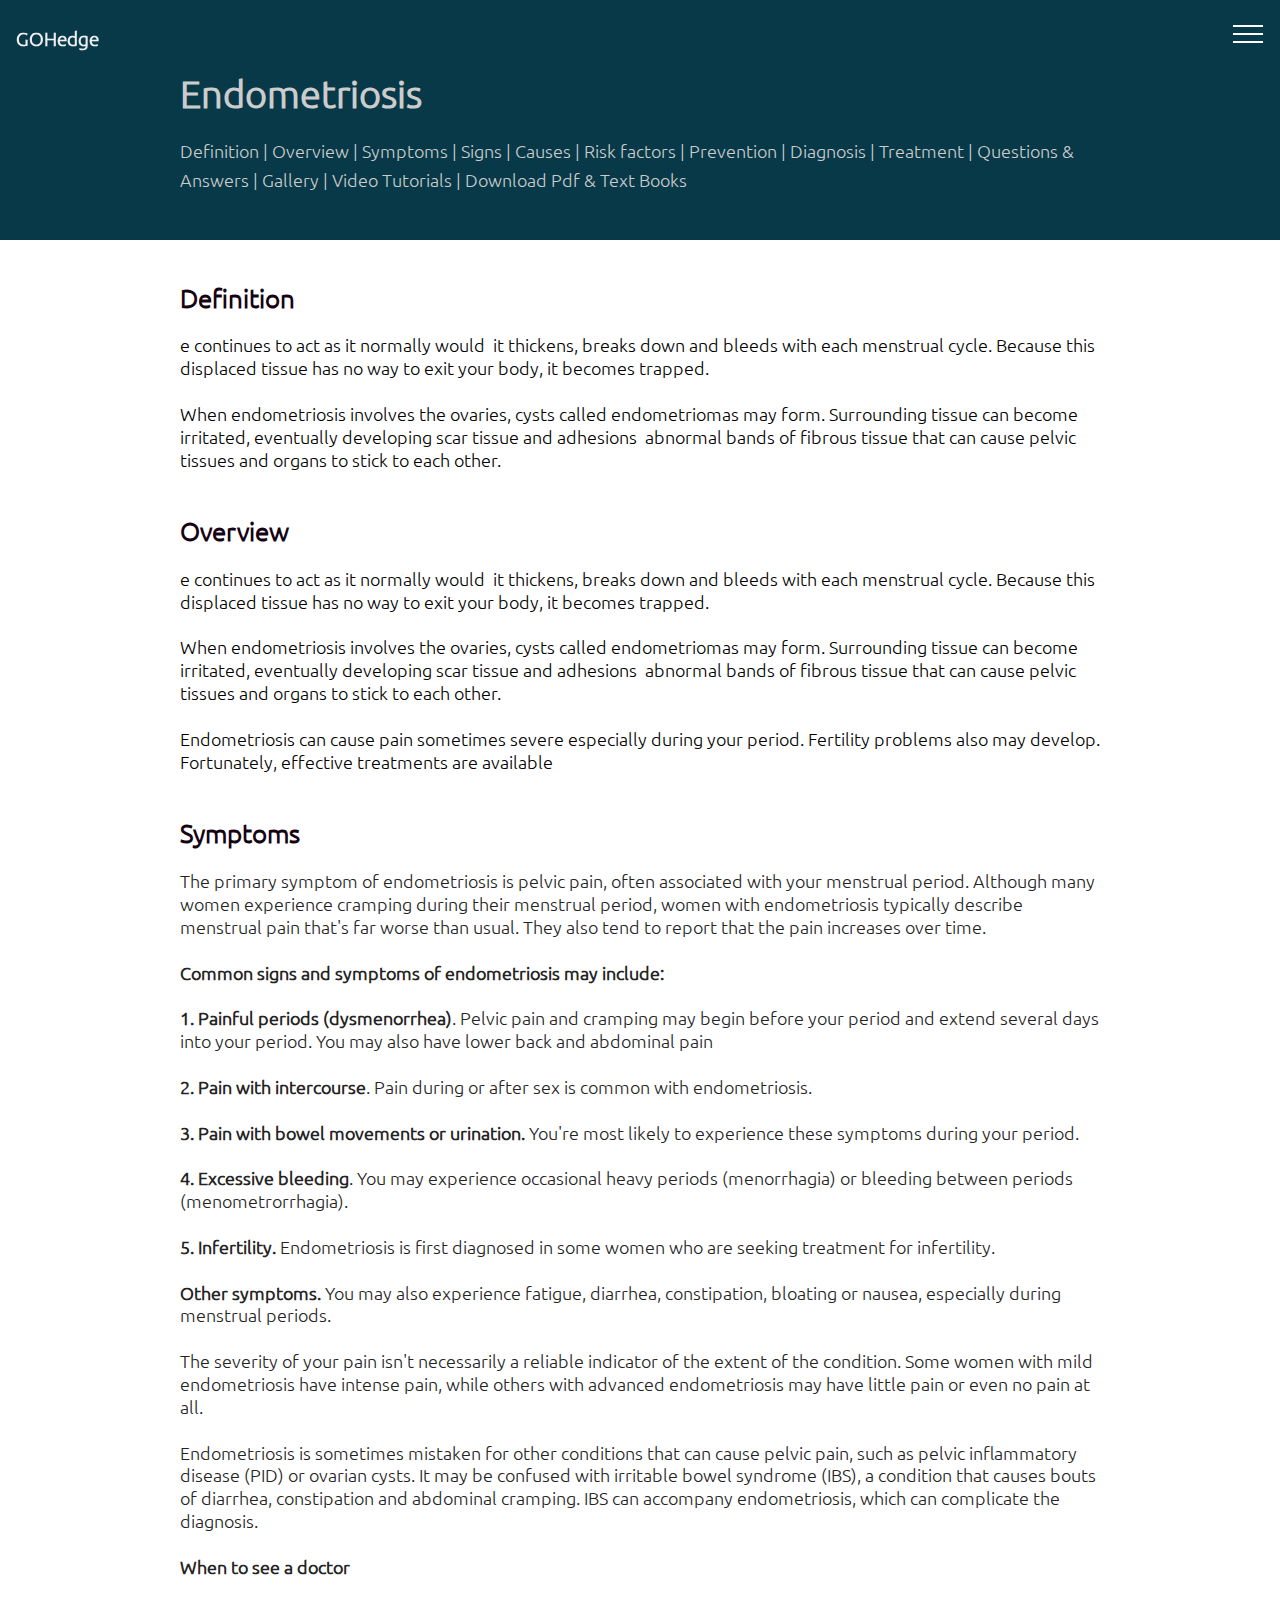
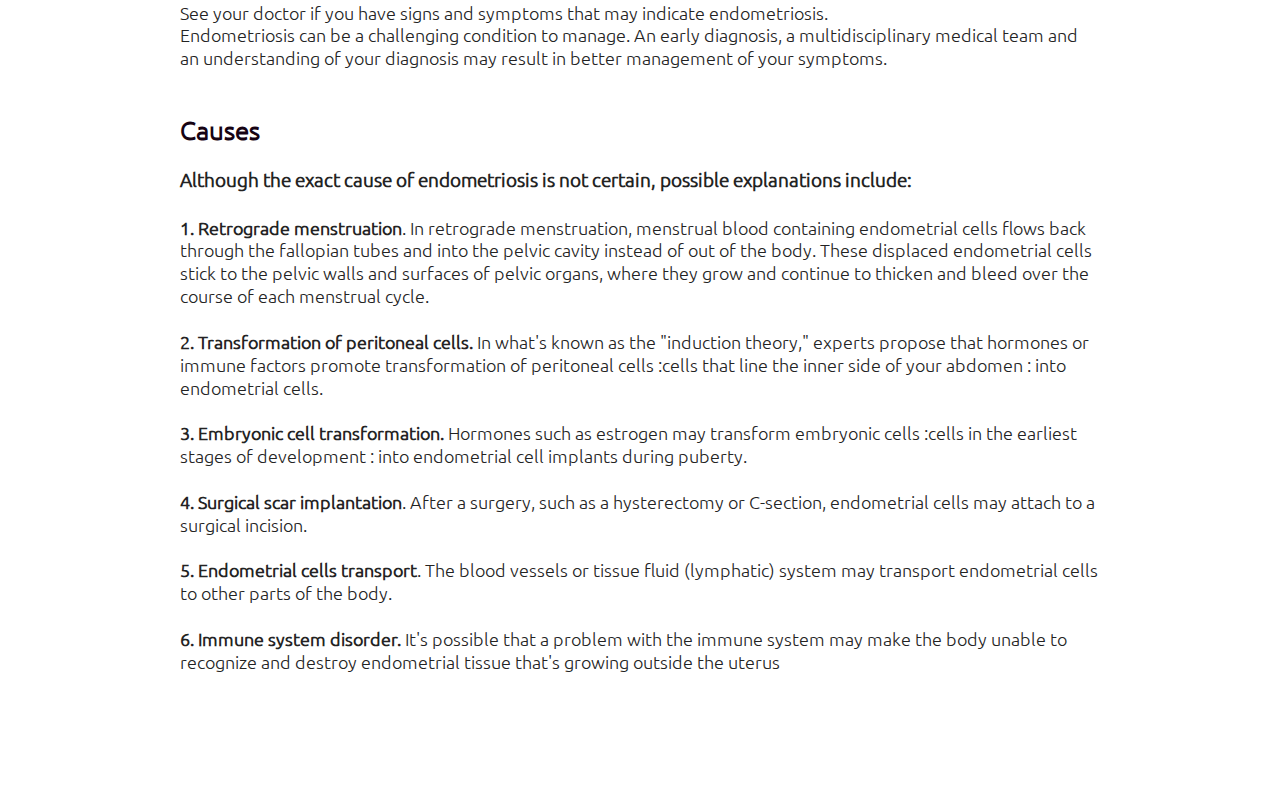
==== commit 5e243955: "create github pages" ====
--- a/Endometriosis.html
+++ b/Endometriosis.html
@@ -134,7 +134,7 @@
     </nav>
 </section>
 
-<section class="engine"><a href="https://mobirise.info/f">easy website creator</a></section><section class="mbr-section info3 cid-r8rKE8uEnO" id="info3-b">
+<section class="engine"><a href="https://mobirise.info/s">bootstrap theme</a></section><section class="mbr-section info3 cid-r8rKE8uEnO" id="info3-b">
 
     
 
